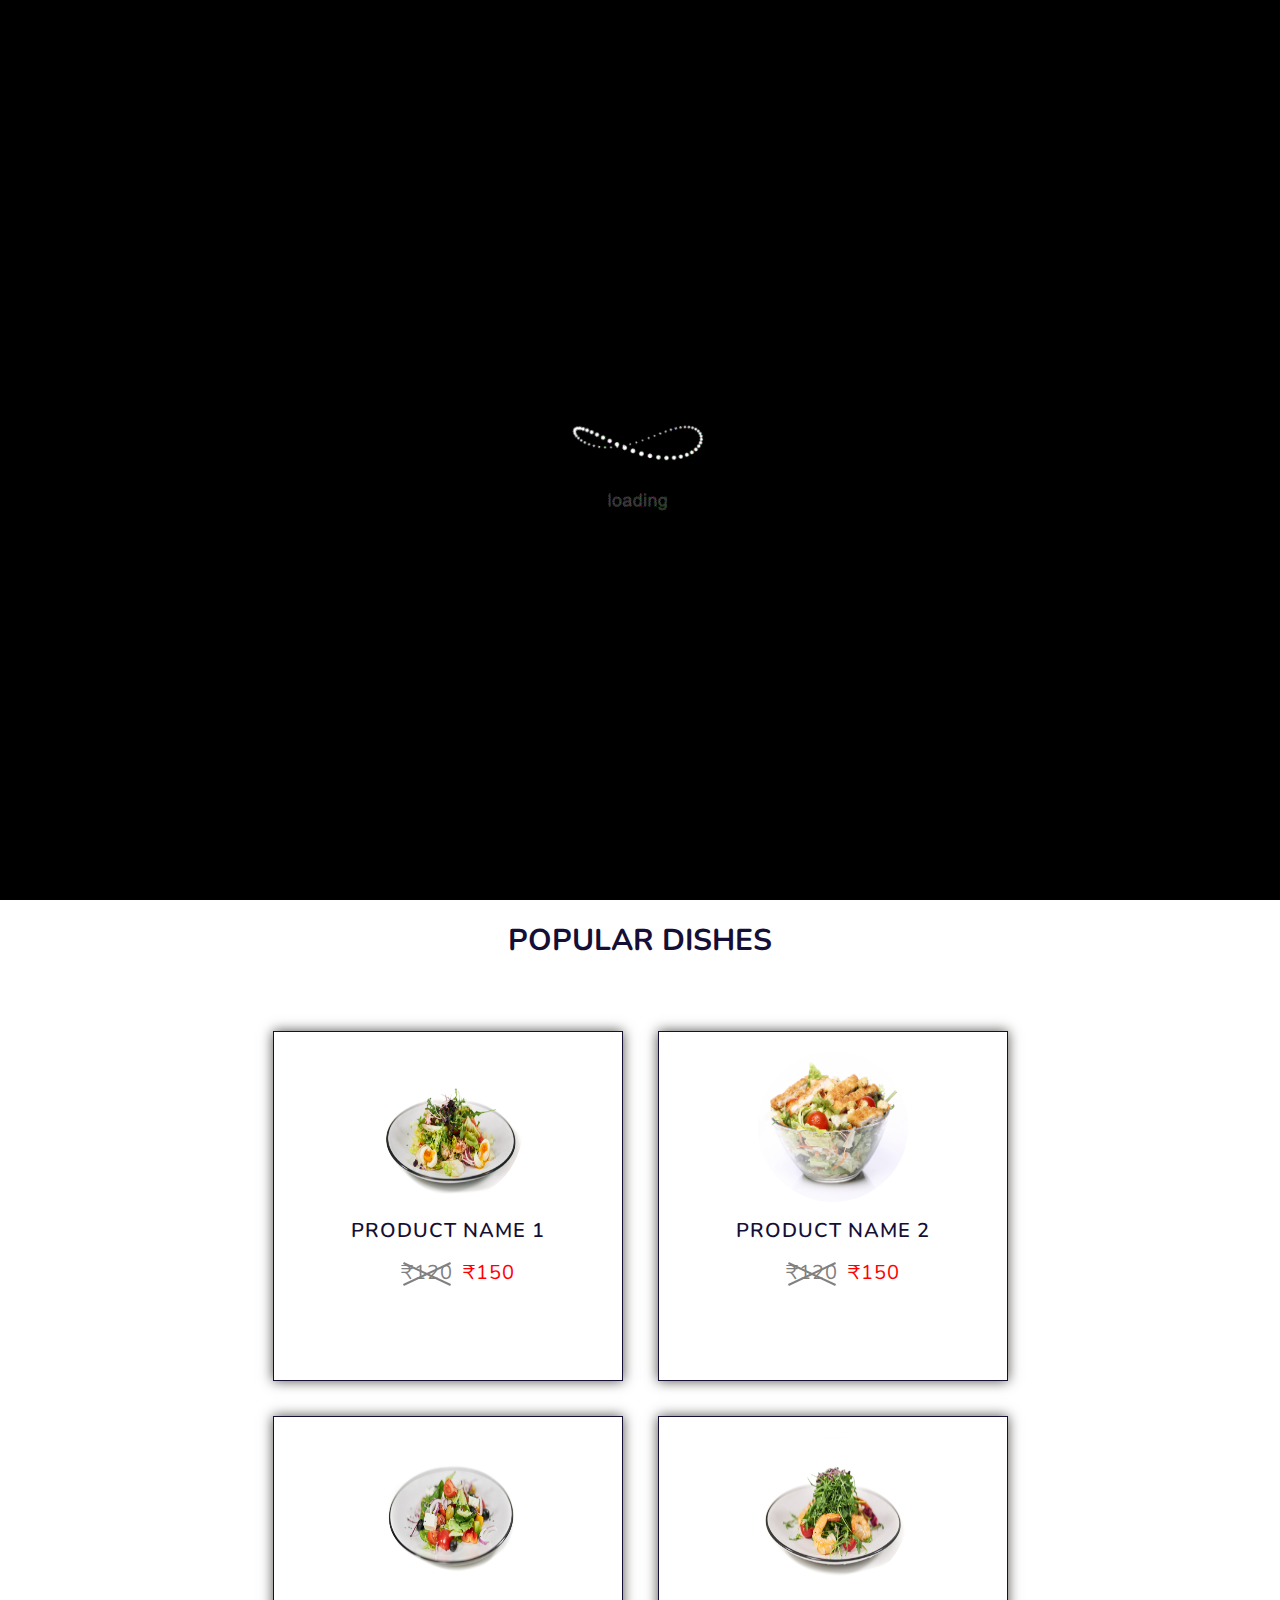
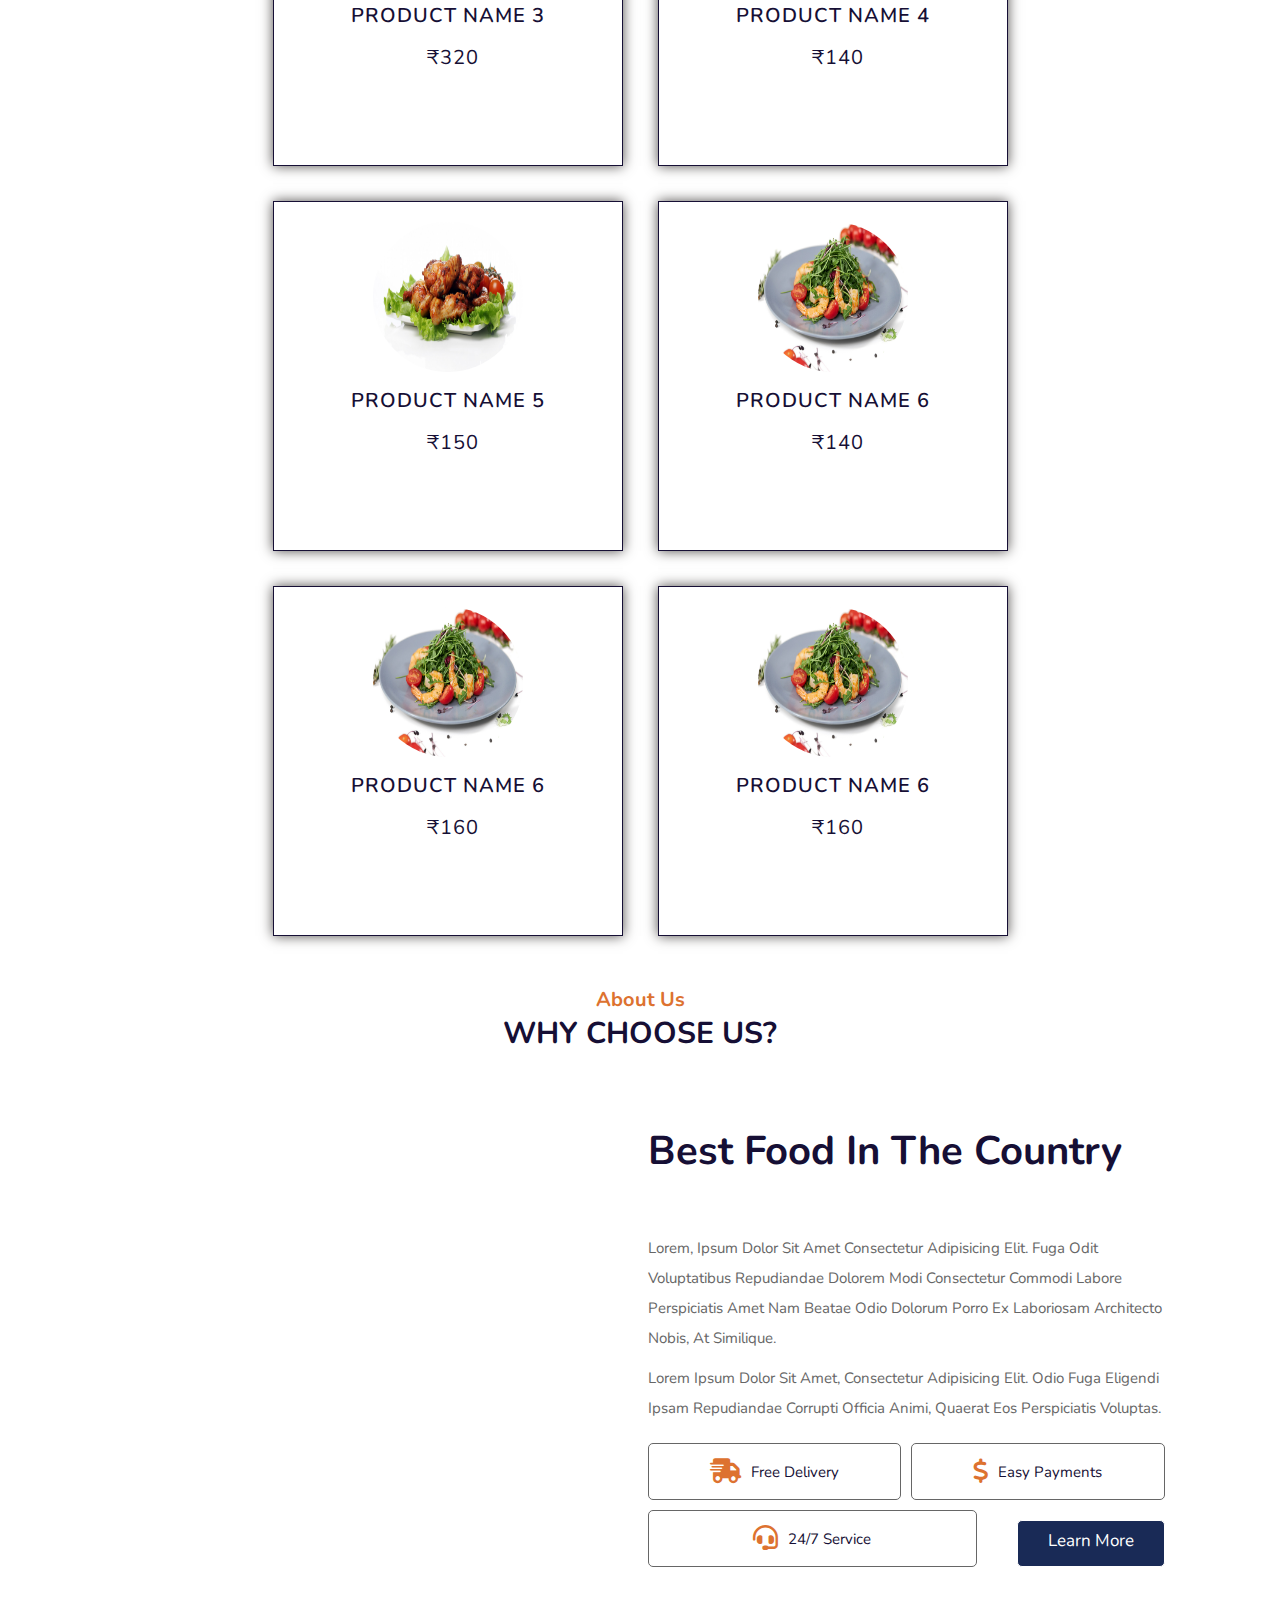
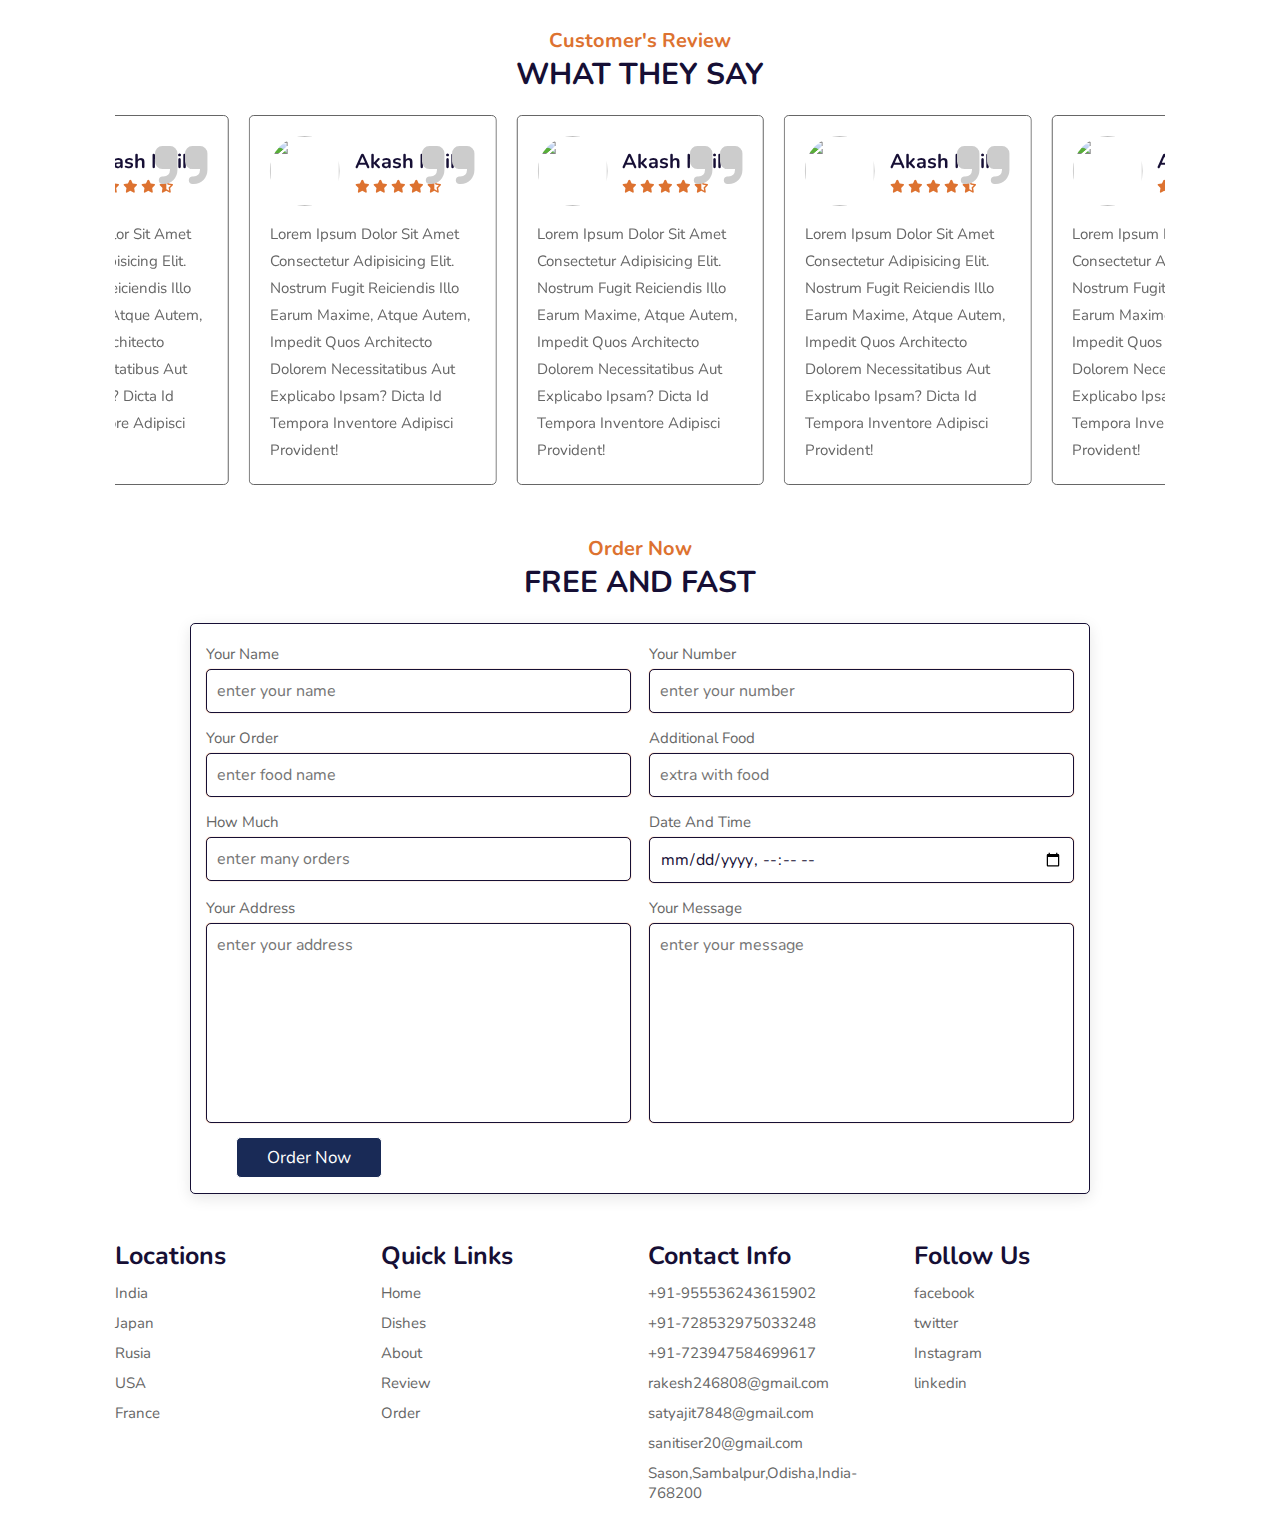
==== index.html @ cde43d12 "Update index.html" ====
<!DOCTYPE html>
<html lang="en">
<head>
    <meta charset="UTF-8">
    <meta http-equiv="X-UA-Compatible" content="IE=edge">
    <meta name="viewport" content="width=device-width, initial-scale=1.0">
    <title>Our Restaurant</title>

    <link rel="apple-touch-icon" sizes="180x180" href="./icons/apple-touch-icon.png">
    <link rel="icon" type="image/png" sizes="32x32" href="./icons/favicon-32x32.png">
    <link rel="icon" type="image/png" sizes="16x16" href="./icons/favicon-16x16.png">
    <link rel="manifest" href="./icons/site.webmanifest">
    <link rel="mask-icon" href="./icons/safari-pinned-tab.svg" color="#5bbad5">
    <meta name="msapplication-TileColor" content="#da532c">
    <meta name="theme-color" content="#ffffff">

    <!-- For image animation  -->
   <link
 rel="stylesheet"
 href="https://cdn.jsdelivr.net/npm/swiper@9/swiper-bundle.min.css"
/>
    <!--  For icons  -->
    <link href='https://unpkg.com/boxicons@2.1.4/css/boxicons.min.css' rel='stylesheet'>
    <link href="https://cdnjs.cloudflare.com/ajax/libs/font-awesome/6.4.0/css/all.min.css" rel='stylesheet'>

    <link rel="stylesheet" href="style.css">
   

</head>
<body>

    <header>
       
        <a href="#" class="logo">OurRestaurant</a>
   

            <nav class="navbar">
                <a class="active" href="#home">Home</a>
                <a href="#dishes">Dishes</a>
                <a href="#about">About</a> 
                <a href="#review">Review</a>
                <a href="#order">Order</a>
                <!-- <a href="./login.html">LogIn</a> -->
            </nav>
            
            <div class="dot-open">
                <i class='bx bx-dots-horizontal-rounded' id="dot"></i>  
            </div>

            <div class="icons">
                <button class="login-btn" id="form-Open">LOG IN</button>
                <i class="bx bx-menu" id="menu-bars"></i>
                <!-- <i class='bx bxs-cool' id="neon-icon"></i> -->
                <i class='bx bx-moon' id="darkMode-icon"></i>
                <i class='bx bx-search' id="search-icon"></i>
                <!-- <a href="#" class='bx bx-heart' id="heart"></a> -->
                <a href="#" class='bx bx-cart'><span class="quantity">0</span></a>
            </div>
  </header>

  <!-- login section  -->
  <div class="form-popup">
    <i class='bx bx-x' id="close_Btn"></i>
    <div class="form-content" id="LOG-IN">
        <h2>LOGIN</h2>
        <form class="form-elements" action="#">
            <div class="log-in">
                <div class="input-field">
                    <label>Email</label>
                    <input type="text" placeholder="Enter email id" required>
                </div>
                <div class="input-field">
                    <label>Password</label>
                    <input type="password" placeholder="Enter password" required>
                </div>
                <a href="#" class="forgot-password">Forgot Password?</a>
            </div>
            <button class="log-btn" id="Log-in-Btn" type="submit">Log In</button>
        </form>
        <div class="bottom-link">
            Don't have an account?
            <a class="sign-Up" id="signup"  href="#">Sign Up</a>
        </div>
    </div>
    <div class="form-content" id="SIGN-UP">
        <h2>SIGN UP</h2>
        <form class="form-elements" action="#">
            <div class="sign-in">
                <div class="input-field">
                    <!-- <label>Enter your Name</label> -->
                    <input type="text" placeholder="Enter Your e-mail" required>
                </div>
                <div class="input-field">
                    <!-- <label>Email</label> -->
                    <input type="text" placeholder="Create your password" required>
                </div>
                <div class="input-field">
                    <!-- <label>Password</label> -->
                    <input type="password" placeholder="Confirm Password" required>
                </div>
                <!-- <a href="#" class="forgot-password">Forgot Password?</a> -->
            </div>
            <button class="sign-in-btn" id="Sign-In-Btn" type="submit">Sign In</button>
        </form>
        <div class="bottom-link">
            Already have an account?
            <a class="sign-Up" id="login" href="#">Log-In</a>
        </div>
    </div>
  </div>

  

  <!-- search form  -->

  <form action="" id="search-form">
        <input type="search" placeholder="search what you want" name="" id="search-box">
        <label for="search-box" class="bx bx-search"></label> 
        <i class="bx bx-x" id="close"></i>
  </form>

   <!-- cart section  -->
  <div class="cart">
       <h1>Cart items</h1>
       <ul class="listCard"></ul>
       <div class="checkOut"> 
            <div class="total">0</div>
            <div class="closeShopping">Close</div>
            <button class="buybtn">Buy Now</button>
        </div>
    </div>

   <!-- section design -->
    <section class="home" id="home">

        <div class="swiper mySwiper home-slider">
            <div class="swiper-wrapper wrapper">

                <div class="swiper-slide slide">
                    <div class="content">
                        <span>Our Special Dish</span>
                        <h3>Spicy Noodles</h3>
                        <!-- <p>Lorem ipsum dolor sit amet consectetur adipisicing elit. Reprehenderit iusto saepe aperiam!</p> -->
                        <a href="#" class="btn">Order Now</a>
                    </div>
                    
                    <div class="image">
                        <img src="./images/noodle.png" alt="">
                    </div>
                
                </div>

                <div class="swiper-slide slide">
                    <div class="content" id="chicken">
                        <span>Our Special Dish</span>
                        <h3>fried chicken</h3>
                        <!-- <p>Lorem ipsum dolor sit amet consectetur adipisicing elit. Reprehenderit iusto saepe aperiam!</p> -->
                        <a href="#" class="btn">Order Now</a>
                    </div>
                    
                    <div class="image">
                        <img src="./images/chicken.png" alt="">
                    </div>
                
                </div>

                <div class="swiper-slide slide" id="hot_pizaa">
                    <div class="content">
                        <span>Our Special Dish</span>
                        <h3>hot pizza</h3>
                        <!-- <p>Lorem ipsum dolor sit amet consectetur adipisicing elit. Reprehenderit iusto saepe aperiam!</p> -->
                        <a href="#" class="btn">Order Now</a>
                    </div>
                    
                    <div class="image">
                        <img src="./images/pizaa.png" alt="">
                    </div>                
                </div>

            </div>

            <div class="swiper-pagination"></div>

        </div>

    </section>


    <!--  Dishes Section    -->
    <section>   

        <div class="dishes" id="dishes">
    
            <!-- <h3 class="sub-heading"> our dishes </h3> -->
            <h1 class="heading"> popular dishes </h1>
            
            <!-- heart of food -->
            <div class="container">
                <div class="list"></div>
            </div>

        </div>

    </section>


    <!--   About section designing    -->

    <section class="about" id="about">
        <h3 class="sub-heading"> about us </h3>
        <h1 class="heading">why choose us? </h1>

        <div class="row">
                <div class="image">
                    <img src="images/about.jpg" alt="">
                </div>
                
                <div class="content">
                <h3>best food in the country</h3>
                <p>Lorem, ipsum dolor sit amet consectetur adipisicing elit. Fuga odit voluptatibus repudiandae dolorem modi consectetur commodi labore perspiciatis amet nam beatae odio dolorum porro ex laboriosam architecto nobis, at similique.</p>
                <p>Lorem ipsum dolor sit amet, consectetur adipisicing elit. Odio fuga eligendi ipsam repudiandae corrupti officia animi, quaerat eos perspiciatis voluptas.</p>
                <div class="icons-container">

                    <div class="icons">
                        <i class="fas fa-shipping-fast"></i>
                        <span>free delivery</span>
                    </div>
                    <div class="icons">
                        <i class="fas fa-dollar-sign"></i>
                        <span>easy payments</span>
                    </div>
                    <div class="icons">
                        <i class="fas fa-headset"></i>
                        <span>24/7 service</span>
                    </div>
                    <a href="#" class="btn">learn more</a>
                    
                </div>
            </div>
        
        </div>
        
    </section>
    

    <!-- Review section -->

    <section class="review" id="review">

        <h3 class="sub-heading"> customer's review </h3>
        <h1 class="heading"> what they say </h1>

        <div class="swiper mySwiper review-slider">

            <div class="swiper-wrapper">

                <div class="swiper-slide slide">
                    <i class="fas fa-quote-right"></i>
                    <div class="user">
                        <img src="images/review1.jpg" alt="">
                        <div class="user-info">
                            <h3>Akash Naik</h3>
                            <div class="stars">
                                <i class="fas fa-star"></i>
                                <i class="fas fa-star"></i>
                                <i class="fas fa-star"></i>
                                <i class="fas fa-star"></i>
                                <i class="fas fa-star-half-alt"></i>
                            </div>
                        </div>
                    </div>
                    <p>Lorem ipsum dolor sit amet consectetur adipisicing elit. Nostrum fugit reiciendis illo earum maxime, atque autem, impedit quos architecto dolorem necessitatibus aut explicabo ipsam? Dicta id tempora inventore adipisci provident!</p>
                </div>

                <div class="swiper-slide slide">
                    <i class="fas fa-quote-right"></i>
                    <div class="user">
                        <img src="images/review2.jpg" alt="">
                        <div class="user-info">
                            <h3>Akash Naik</h3>
                            <div class="stars">
                                <i class="fas fa-star"></i>
                                <i class="fas fa-star"></i>
                                <i class="fas fa-star"></i>
                                <i class="fas fa-star"></i>
                                <i class="fas fa-star-half-alt"></i>
                            </div>
                        </div>
                    </div>
                    <p>Lorem ipsum dolor sit amet consectetur adipisicing elit. Nostrum fugit reiciendis illo earum maxime, atque autem, impedit quos architecto dolorem necessitatibus aut explicabo ipsam? Dicta id tempora inventore adipisci provident!</p>
                </div>

                <div class="swiper-slide slide">
                    <i class="fas fa-quote-right"></i>
                    <div class="user">
                        <img src="images/review3.jpg" alt="">
                        <div class="user-info">
                            <h3>Akash Naik</h3>
                            <div class="stars">
                                <i class="fas fa-star"></i>
                                <i class="fas fa-star"></i>
                                <i class="fas fa-star"></i>
                                <i class="fas fa-star"></i>
                                <i class="fas fa-star-half-alt"></i>
                            </div>
                        </div>
                    </div>
                    <p>Lorem ipsum dolor sit amet consectetur adipisicing elit. Nostrum fugit reiciendis illo earum maxime, atque autem, impedit quos architecto dolorem necessitatibus aut explicabo ipsam? Dicta id tempora inventore adipisci provident!</p>
                </div>

                <div class="swiper-slide slide">
                    <i class="fas fa-quote-right"></i>
                    <div class="user">
                        <img src="images/review4.jpg" alt="">
                        <div class="user-info">
                            <h3>Akash Naik</h3>
                            <div class="stars">
                                <i class="fas fa-star"></i>
                                <i class="fas fa-star"></i>
                                <i class="fas fa-star"></i>
                                <i class="fas fa-star"></i>
                                <i class="fas fa-star-half-alt"></i>
                            </div>
                        </div>
                    </div>
                    <p>Lorem ipsum dolor sit amet consectetur adipisicing elit. Nostrum fugit reiciendis illo earum maxime, atque autem, impedit quos architecto dolorem necessitatibus aut explicabo ipsam? Dicta id tempora inventore adipisci provident!</p>
                </div>

                
                <div class="swiper-slide slide">
                    <i class="fas fa-quote-right"></i>
                    <div class="user">
                        <img src="images/review5.jpg" alt="">
                        <div class="user-info">
                            <h3>Akash Naik</h3>
                            <div class="stars">
                                <i class="fas fa-star"></i>
                                <i class="fas fa-star"></i>
                                <i class="fas fa-star"></i>
                                <i class="fas fa-star"></i>
                                <i class="fas fa-star-half-alt"></i>
                            </div>
                        </div>
                    </div>
                    <p>Lorem ipsum dolor sit amet consectetur adipisicing elit. Nostrum fugit reiciendis illo earum maxime, atque autem, impedit quos architecto dolorem necessitatibus aut explicabo ipsam? Dicta id tempora inventore adipisci provident!</p>
                </div>

                
                <div class="swiper-slide slide">
                    <i class="fas fa-quote-right"></i>
                    <div class="user">
                        <img src="images/review6.jpg" alt="">
                        <div class="user-info">
                            <h3>Akash Naik</h3>
                            <div class="stars">
                                <i class="fas fa-star"></i>
                                <i class="fas fa-star"></i>
                                <i class="fas fa-star"></i>
                                <i class="fas fa-star"></i>
                                <i class="fas fa-star-half-alt"></i>
                            </div>
                        </div>
                    </div>
                    <p>Lorem ipsum dolor sit amet consectetur adipisicing elit. Nostrum fugit reiciendis illo earum maxime, atque autem, impedit quos architecto dolorem necessitatibus aut explicabo ipsam? Dicta id tempora inventore adipisci provident!</p>
                </div>

                

            </div>
        </div>

    </section>


    <!--     Contact us section   -->

    <section>
        <div class="order" id="order">

            <h3 class="sub-heading"> Order now </h3>
            <h1 class="heading"> free and fast </h1>

            <form action="">

                <div class="inputBox">
                    <div class="input">
                        <span>your name</span>
                        <input type="text" placeholder="enter your name">
                    </div>
                    <div class="input">
                        <span>your number</span>
                        <input type="number" placeholder="enter your number">
                    </div>
                </div>

                <div class="inputBox">
                    <div class="input">
                        <span>your order</span>
                        <input type="text" placeholder="enter food name">
                    </div>
                    <div class="input">
                        <span>additional food</span>
                        <input type="test" placeholder="extra with food">
                    </div>
                </div>

                <div class="inputBox">
                    <div class="input">
                        <span>how much</span>
                        <input type="text" placeholder="enter many orders">
                    </div>
                    <div class="input">
                        <span>date and time</span>
                        <input type="datetime-local">
                    </div>
                </div>

                <div class="inputBox">
                    <div class="input">
                        <span>your address</span>
                       <textarea name="" placeholder="enter your address" id="" cols="30" rows="10"></textarea>
                    </div>
                    <div class="input">
                        <span>your message</span>
                       <textarea name="" placeholder="enter your message" id="" cols="30" rows="10"></textarea>
                    </div>
                </div>

                <input type="submit" value="order now" class="btn">

            </form>

        </div>
    </section>


    <!--  footer (email.number,state etc) section design    -->

    <section class="footer">

        <div class="box-container">
            
            <div class="box">
                <h3>locations</h3>
                <a href="#">India</a>
                <a href="#">Japan</a>
                <a href="#">Rusia</a>
                <a href="#">USA</a>
                <a href="#">France</a>
            </div>

            <div class="box">
                <h3>Quick Links</h3>
                <a href="#home">Home</a>
                <a href="#dishes">Dishes</a>
                <a href="#about">About</a>
                <a href="#review">Review</a>
                <a href="#order">Order</a>
            </div>

            <div class="box">
                <h3>contact info</h3>
                <a href="#">+91-955536243615902</a>
                <a href="#">+91-728532975033248</a>
                <a href="#">+91-723947584699617</a>
                <a href="#">rakesh246808@gmail.com</a>
                <a href="#">satyajit7848@gmail.com</a>
                <a href="#">sanitiser20@gmail.com</a>
                <a href="#">Sason,Sambalpur,Odisha,India-768200</a>
            </div>

            <div class="box">
                <h3>Follow us</h3>
                <a href="#">facebook</a>
                <a href="#">twitter</a>
                <a href="#">Instagram</a>
                <a href="https://www.linkedin.com/in/rakesh-patel-567449242/">linkedin</a>
            </div>

        </div>

    </section>


    <!--  loader part   -->
    <div class="loader-container">
        <img src="images/loader2.gif" alt="">
    </div>



    <script src="https://cdn.jsdelivr.net/npm/swiper@9/swiper-bundle.min.js"></script>
    
    <script src="script.js"></script>
</body>
</html>
---- style.css ----
@import url('https://fonts.googleapis.com/css2?family=Cabin+Sketch&family=Great+Vibes&family=Nunito:wght@300;400;500;700&family=Playfair+Display:wght@600&display=swap');

*{
    font-family: 'Nunito', sans-serif;
    margin: 0;
    padding: 0;
    box-sizing: border-box;
    text-decoration: none;
    outline: none;
    border: none;
    text-transform: capitalize;      /*  It makes first letter capital */
    transition: all .2s linear;
    scroll-behavior: smooth;
}

body
{
    background: var(--bg-color);
}

html
{
    font-size: 62.5%;
    overflow-x: hidden;
    scroll-padding-top: 5.5rem;
}

:root
{
    --alpha-color: #dd7230;
    --font-color:#160f35;
    --bg-navbar:#ffffff;

    --light-color:#666;
    --navbaar-font-color:#000000;

    --box-shadow:0 .4rem 1.5rem rgba(0,0,0,.1);
    --underBoxtext-color:#fff;
    --bg-color:#fff;
    --logo-color:black;
    --icon-color:black;
    --btn-color:#fff;
    --dots-color:var(--light-color);

    --btnhover-color:var(--alpha-color);
    --borderbtn-color:#fff;
    --bgbtn-color:#192a56;
    --btnboxhover-color:white;

    --dishesborder-color:rgba(0,0,0,.2);
    --dishes-color:#eee;

    /****  login and sign-up section colors  *****/
    --login-main-color: #000000;
    --login-bg-color:#ffffff;
    --login-font-color:#000000;
    --close-btn-login-signin:#00aaff;
    --login-btn-hover-Color:#fff;
    --login-sign_up:#000000;
    --login-hover-color:#ff00dd;
    --forget-password-color:#ff0000;
    --alphaneon-color: #504d4b;
}

.dark-mode
{
    --bg-color:black;
    --logo-color:rgb(255, 255, 255);
    --font-color:#fff;

    
    --bg-navbar:#1b1e22;
    --navbaar-font-color:#ffffff;
    
    --light-color:#e4e1e1;
    --dots-color:#ffffff;
    --evenPages-color:black;
    --btnboxhover-color:var(--alpha-color);
    --btn-color:#000000;

    --underBoxtext-color:#000000;
    --dishesborder-color:#fff;

      /****  login and sign-up section colors  *****/
    --login-bg-color:#000000;
    --login_signin-shadow-color:var(--alpha-color);
    --login-font-color:#ffffff;
    --login-sign_up:#ff0000;
    --login-hover-color:#ff00dd;
    --forget-password-color:#ff0000;
}

.neon-mode
{
    --alphaneon-color: #dd7230;
    --navbaar-font-color:#fff;
    --bg-color:black;
    --font-color:#fff;

    --bg-navbar:#1b1e22;
    --navbaar-font-color:#ffffff;

    --btnboxhover-color:var(--alpha-color);
    --box-shadow:0rem .5rem 2rem var(--alpha-color);
    --logo-color:rgb(255, 255, 255);
    --evenPages-color:black;
    --light-color:#e4e1e1;
    --borderbtn-color:#fff;
    --bgbtn-color:#000000;
    
    --btn-color:black;
    --btnhover-color:black;
    
    --underBoxtext-color:#000000;
    --dishesborder-color:#fff;

     /****  login and sign-up section colors  *****/
     --login-main-color: #000000;
     --login-bg-color:black;
     --login_signin-shadow-color:var(--alpha-color);
     --login-font-color:#fff;
     --login-sign_up:#00ffee;
     --login-hover-color:#ff00dd;
     --forget-password-color:#ff0000;

}

@keyframes animateBg
{
    100%
    {
        filter: hue-rotate(360deg);
    }
}


section
{
    padding: 2rem 9%;
}

section:nth-child(even)
{
    background:var(--evenPages-color);
}

.sub-heading                       /*  for dishes section   */
{
    text-align: center;
    color: var(--alpha-color);
    font-size: 2rem;
    padding-top: 1rem;
}

.heading
{
    text-align: center;
    color: var(--font-color);
    font-size: 3rem;
    padding-bottom: 2rem;
    text-transform: uppercase;
}

.btn
{
    margin-top: 1rem;
    margin-left: 3rem;
    display: inline-block;
    font-size: 1.7rem;
    color: var(--borderbtn-color);
    background: var(--bgbtn-color);
    border-radius: .5rem;
    cursor: pointer;
    padding: .8rem 3rem;
    border: .1rem solid var(--borderbtn-color);
}

.btn:hover
{
    box-shadow: 0rem 0rem 5rem var(--btnboxhover-color);
}

header
{
    position: fixed;
    display: flex;
    align-items:center;
    justify-content:space-between;
    top: 0;
    left: 0;
    right: 0;
    background:var(--underBoxtext-color);
    padding: 1rem 3%;
    z-index: 1000;
    box-shadow: var(--box-shadow);
}

header .logo
{
    color: var(--logo-color);
    font-size: 2.5rem;
    font-weight: bolder;
}

header .navbar a
{
    font-size: 1.7rem;
    border-radius: .5rem;
    padding: .5rem 1.5rem;
    color: var(--navbaar-font-color);
}

header .navbar a:hover, header .navbar a.active
{
    color: #fff;
    background: var(--alpha-color);
}

header .icons i, header .icons a
{
    cursor: pointer;
    margin-left:.5rem;
    height: 4.5rem;
    line-height: 4.5rem;
    width: 4.5rem;
    text-align: center;
    font-size: 1.8rem;
    color: var(--icon-color);
    border-radius: 50%;
    background: #eee;
}

/* .icons                             /* managing the icons 
{
    position: absolute;
    margin-left: 108rem;
} */

header .icons i:hover, header .icons a:hover
{
    color:var(--underBoxtext-color);
    background: var(--alpha-color);
    box-shadow:0px 0px 20px var(--alpha-color),
               0px 0px 30px var(--alpha-color);
    transform: rotate(360deg);
}

header .dot-open i
{
    cursor: pointer;
    height: 4.5rem;
    line-height: 4.5rem;
    width: 4.5rem;
    text-align: center;
    font-size: 1.7rem;
    color: var(--font-color);
    border-radius: 50%;
    color:var(--underBoxtext-color);
    background: var(--alpha-color);
    box-shadow:0px 0px 20px var(--alpha-color);
}

header .dot-open i:hover
{
    transform: rotate(360deg);
}

header .icons #menu-bars
{
    display:none;
}


/**************   Log In and Sign in section  Start   ****************/
.login-btn
{   
    width: 9rem;
    border-radius: 1rem;
    cursor: pointer;
    padding: .6rem;
    font-size: 1.7rem;
    background: var(--login-bg-color);
    border: 2px solid var(--alpha-color);
    color: var(--login-font-color);
}

.form-popup
{
    position: fixed;
    top: 50%;
    left: 50%;
    max-width: 400px;
    width: 100%;
    border: 2px solid var(--alpha-color);
    transform: translate(-50%, -50%);
    z-index: 2;
    border-radius: 1rem;
    color: var(--login-font-color);
    overflow: hidden;
    display: flex;
    flex-direction: column;
    align-items: center;
    background: var(--login-bg-color);
    padding: 2rem;
    opacity: 0;
    pointer-events: none;
    transform:translate(-50%, -50%) scale(1.2);
}

.form-popup.show
{
    opacity: 1;
    pointer-events:auto;
    transform:translate(-50%,-50%) scale(1);
    z-index: 1000;
}

.form-popup.active #SIGN-UP
{
     display: block;
}
.form-popup.active #LOG-IN
{
     display: none;
}

.form-popup #close_Btn
{
    position: fixed;
    top: 0;
    right: 0;
    font-size: 3rem;
    cursor: pointer;
}

.form-popup #close_Btn:hover
{
    color: var(--close-btn-login-signin);
    font-size: 4rem;
}


/* .form-popup img
{
    position: absolute;
    z-index: -2;
    height: 30rem;
    filter: blur(2px);
} */

.form-popup h2
{
    color: var(--login-font-color);
    -webkit-text-stroke: rgb(0, 0, 0) .1px;
    text-shadow: 0px 0px .5rem var(--login_signin-shadow-color),
                 0px 0px .8rem var(--login_signin-shadow-color),
                 0px 0px 1rem var(--login_signin-shadow-color),
                 0px 0px 1.5rem var(--login_signin-shadow-color);
    font-size: 2rem;
    width: 100%;
    padding: .5rem;
    border-bottom: .3rem solid var(--alpha-color);
    display: flex;
    justify-content: center;
    align-items: center;


}

.form-popup .form-content
{
    display: flex;
    flex-direction: column;
    justify-content: center;
    align-items: center;
    min-height: 10rem;
}

.form-popup .form-content .form-elements
{
    display: flex;
    flex-direction: column;
    justify-content: center;
    align-items: center;
}

/* log-in section start */
.log-in
{
    display: flex;
    flex-direction: column;
    padding: 1rem;
}


.log-in label
{
    font-size: 1.8rem;
    color: var(--login-font-color);
}


.log-in .input-field
{
    margin-bottom: 2rem;
    width: 100%;
    display: flex;
    align-items: center;
    justify-content: space-between;
}

.input-field input
{
    border:2px solid black;
    margin-left: 4.5rem;
    width: 25rem;
    font-size: 1.5rem;
    background: var(--login-bg-color);
    border-radius: 1rem;
    padding: .8rem;
    color: var(--alpha-color);
    border: 1px solid var(--alpha-color);
}

.input-field input:hover
{
    box-shadow: 0px 0px 10px var(--alpha-color);
}

.input-field input::placeholder
{
    color: var(--login-font-color);
}

.log-in .forgot-password
{
    color: var(--forget-password-color);
    font-size: 1.4rem;
    font-weight: 700;
    width: fit-content;
}

.forgot-password:hover
{
    color: var(--login-hover-color);
}

.log-btn
{
    width: 9rem;
    border-radius: 1rem;
    cursor: pointer;
    padding: .6rem;
    font-size: 1.7rem;
    background: var(--login-bg-color);
    border: 2px solid var(--alpha-color);
    color: var(--login-font-color);
}

.log-btn:hover
{
    color: var(--login-font-color);
    box-shadow: 0px 0px 10px var(--alpha-color);
}

.bottom-link
{
    font-size: 1.4rem;
    margin-top: .5rem;
}

/* log-in section end */

/* sign-in section start */

#SIGN-UP
{
    display: none;
    /* border: 2px solid red; */
    width: 100%;
}

.bottom-link
{
    display: flex;
    justify-content: center;
    align-items: center;
}

.bottom-link .sign-Up
{
    color: var(--login-sign_up);
    font-weight: 700;
}

.sign-Up:hover
{
    color: var(--login-hover-color);
}

.sign-in
{
    display: flex;
    flex-direction: column;
    padding: 1rem;
}
/* .sign-in label
{
    font-size: 1.8rem;
    color: var(--login-font-color);
    
     border: 2px solid red;
} */
.sign-in .input-field
{
    margin-bottom: 2rem;
    
    display: flex;
    align-items: center;
    justify-content: space-between;
}

.sign-in .forgot-password
{
    color: var(--forget-password-color);
    font-size: 1.4rem;
    font-weight: 700;
    width: fit-content;
}

.forgot-password:hover
{
    color: var(--login-hover-color);
}

.sign-in-btn
{
    width: 9rem;
    border-radius: 1rem;
    cursor: pointer;
    padding: .6rem;
    font-size: 1.7rem;
    background: var(--login-bg-color);
    border: 2px solid var(--alpha-color);
    color: var(--login-font-color);
}

.sign-in-btn:hover
{
    color: var(--login-font-color);
    box-shadow: 0px 0px 10px var(--alpha-color);
}



/* sign-in section end */


/**************   Log-In and Sign-In section  End   ****************/

#dot
{
    display: none;
}

#search-form
{
   position:fixed;
   top: -110%;
   left: 0;
   height: 100%;
   width: 100%;
   z-index: 1004;
   background:rgba(0,0,0, .8);
   display: flex;
   justify-content: center;
   align-items: center;
   padding: 0 1rem;
}


#search-form.active
{
    top: 0;
}

#search-form #search-box
{
    width: 50rem;
    border-bottom: .1rem solid #fff;
    padding: 1rem 0;
    color: #fff;
    font-size: 3rem;
    text-transform: none;
    background: none;
}

#search-form #search-box::placeholder
{
    color: #eee;
    /* text-transform: capitalize;    */
}

#search-form #search-box::-webkit-search-cancel-button
{
    -webkit-appearance: none;
}

#search-form label
{
    color: #fff;
    cursor: pointer;
    font-size: 3rem;
}

#search-form label:hover
{
    color: var(--alpha-color);
}

#search-form #close
{
    position: absolute;
    color: #fff;
    cursor: pointer;
    top: 2rem;
    right: 3rem;
    font-size: 5rem;
}

.home
{
    height: 100vh;
}

.home .home-slider .slide
{
    display: flex;
    align-items: center;
    flex-wrap: wrap;
    justify-content: center;
    gap: 2rem;
    padding-top: 9rem;
    height: 98vh;
}

.home .home-slider .slide .content
{
    flex:1 1 45rem;
}

.home .home-slider .slide .image
{
    flex: .6 1 45rem;
}

.home .home-slider .slide .image img
{
    width: 100%;
}

.home .home-slider .slide .content span
{
    color: var(--alpha-color);
    font-size: 2.5rem;
}

.home .home-slider .slide .content h3
{
    color: var(--font-color);
    font-size: 7rem;
}

.home .home-slider .slide .content p
{
    color: var(--light-color);
    font-size: 2.2rem;
    padding: .5rem 0;
    line-height: 1.5;
}

.swiper-pagination-bullet
{
    background: var(--dots-color); 
}

.swiper-pagination-bullet-active
{
    background: var(--alpha-color);
}

/**********************  cart section   ****************************/
.cart
{
   position: fixed;
   /* left: 1; */
   right: 2%;
   top: 8%;
   margin-top: 2rem;
   height: 85vh;
   width: 50rem;
   z-index: 100; 
   left:100%;
   background-color:var(--bg-color);
   box-shadow: inset 0px 0px 10px var(--alphaneon-color);
   transition: .5s; 
}

.cart h1
{
    color:var(--font-color);
    margin: 0;
    padding: 0 20px;
    height: 80px;
    display: flex;
    justify-content: center;
    align-items: center;
    font-size: 2.5rem;
}

.cart .checkOut
{
    position: absolute;
    bottom: 0;
    width: 100%;
    display: grid;
    /* border: 2px solid red; */
    grid-template-columns: repeat(2, 1fr);
}

.cart .checkOut div
{
    background-color: #e8bc0e;
    width: 100%;
    height: 70px;
    display: flex;
    justify-content: center;
    align-items: center;
    font-weight: bold;
    cursor: pointer;
}

.cart .checkOut .buybtn
{
    display: block;
    /* border: 2px solid rgb(0, 238, 255); */
    height: 70px ;
}

.closeShopping
{
    border: 2px solid red;
}

.cart .checkOut div:nth-child(2)
{
    background-color: #1c1f25;
    color: #fff;
}

.cartOpen .cart 
{
    /* border: 2px solid red;   */
    left:calc(100% - 500px);
}

.container
{
    margin: auto;
}

.list
{
    display: flex;
    flex-wrap: wrap;
    justify-content: center;
    align-items: center;
    height: 100%;
    gap: 3.5rem;
    margin-top: 50px;
}

.list .item
{
    border:1px solid var(--font-color);
    display: flex;
    /* justify-content: center; */
    align-items: center;
    flex-direction: column;
    text-align: center;
    background-color: var(--bg-color);
    padding: 20px;
    box-shadow: 0 0 1.2rem var(--alphaneon-color);
    letter-spacing: 1px;
    position: relative;
    transition: .5s;
    height: 35rem;
    width: 35rem;
    gap: 1.5rem;
    overflow: hidden;
}


.list .item img
{
    /* border: 2px solid red; */
    border-radius: 50%;
    height: 15rem;
    width: 15rem;
}

.list .item .title
{
    font-weight: 600;
    font-size: 2rem;
    color: var(--font-color);
}

.list .item .prices
{
    font-size: 2rem;
    color: var(--font-color);
    position: relative;
    display: inline-block; 
    margin-left: 1rem;
    display: inline;   

}
.list .item .price
{
    font-size: 2rem;
    color: grey;
    position: relative;
    display: inline-block; 
    margin-left: 1rem;

}

.list .item .newprice
{
    font-size: 2rem;
    color: rgb(255, 0, 0);

   position: relative;
   display: inline-block; 
   margin-left: 1rem;
}

.list .item .price::before
{
    position: absolute;
    content: "";
    left: 0;
    top: 50%;
    right: 0;
    border-top: 2px solid;
    border-color: inherit;
    
    -moz-transform:rotate(25deg);
    -ms-transform:rotate(25deg);
    -o-transform:rotate(25deg);
    transform:rotate(25deg);
}
.list .item .price::after
{
    position: absolute;
    content: "";
    left: 0;
    top: 50%;
    right: 0;
    border-top: 2px solid;
    border-color: inherit;
    
    -webkit-transform:rotate(-25deg) rotate(25deg);
    -moz-transform:rotate(-25deg);
    -ms-transform:rotate(-25deg);
    -o-transform:rotate(-25deg);
    transform:rotate(-25deg);
}


.list .item button
{
    background-color:var(--alpha-color);
    color: var(--borderbtn-color);
    padding: 10px;
    width: 80%;
    position: absolute;
    
    font-size: 1.5rem;
    border-radius: .5rem;
    cursor: pointer;
    border: .1rem solid var(--borderbtn-color);
    bottom: -25rem;
    transition: .5s;
}

.list .item:hover button
{
    bottom: 1rem;
}

.listCard
{
    height: 50vh;
    display: flex;
    /* flex-direction: column; */
    flex-wrap: wrap;
    overflow: scroll;
}

.listCard li
{
    display: grid;
    grid-template-columns:  100px repeat(3, 1fr);
    color: var(--font-color);
    row-gap: 10px;
    margin-bottom: 20px;
    font-size: 1.4rem;
    /* border: 2px solid aqua; */
}

.listCard li div
{
    display: flex;
    /* border: 2px solid aqua; */
    justify-content: center;
    align-items: center;
}

.listCard li img
{
    height:7rem;
    width: 90%;
    border-radius: 50%;
}

.listCard button
{
    width: 2rem;
    background: var(--alpha-color);
    border: none;
    font-size: 2.4rem;
}

.listCard .count
{
    margin: 0 10px;
}


/********** Dishes Section **********/

.dishes .box-container
{
    display: grid;
    grid-template-columns: repeat(auto-fit, minmax(27rem, 1fr));
    gap: 1.5rem;
}

.dishes .box-container .box                    
{
    padding: 2.5rem;
    background:var(--underBoxtext-color);                               /*****    Neon    ******/
    border-radius: .5rem;
    border: .1rem solid var(--dishesborder-color);
    position: relative;
    overflow: hidden;
    text-align: center;
    box-shadow: 0 0 1.2rem var(--alphaneon-color);
}

.dishes .box-container .box img
{
    height:17rem;
    margin: 1rem 0;
    border-radius: 50%;
}

.dishes .box-container .box h3
{
    color: var(--font-color);
    font-size: 2.5rem;
}

.dishes .box-container .box .stars
{
    padding: 1rem 0;
}

.dishes .box-container .box .stars i
{
    font-size: 1.7rem;
    color: var(--alpha-color);
}

.dishes .box-container .box span
{
    color: var(--alpha-color);
    font-weight: bolder;
    margin-right: 1rem;
    font-size: 2.5rem;
}

.dishes .box-container .box .btn
{
    opacity: 0;
    transition: .5s;
}

.dishes .box-container .box:hover .btn
{
    opacity: 1;
}

/*********** About section designing  ************/

.about .row
{
    display: flex;
    flex-wrap: wrap;
    gap: 1.5rem;
    align-items: center;
}

.about .row .image
{
    flex: 1 1 45rem;
}

.about .row .image img
{
    width: 100%;
}

.about .row .content
{
    flex: 1 1 45rem;
}

.about .row .content h3
{
    color: var(--font-color);
    font-size: 4rem;
    padding: 5rem 0;
}

.about .row .content p
{
    color: var(--light-color);
    font-size: 1.5rem;
    padding: .5rem 0;
    line-height: 2;
}

.about .row .content .icons-container
{
    display: flex;
    gap: 1rem;
    flex-wrap: wrap;
    padding: 1rem 0;
    margin-top: .5rem;
}

.about .row .content .icons-container .icons
{
    background:var(--bg-color);
    border-radius: .5rem;
    border: .1rem solid var(--light-color);
    display: flex;
    align-items: center;
    justify-content: center;
    gap: 1rem;
    flex: 1 1 17rem;
    padding: 1.5rem 1rem;
}

.about .row .content .icons-container .icons i
{
    font-size: 2.5rem;
    color: var(--alpha-color);
}

.about .row .content .icons-container .icons span
{
    font-size: 1.5rem;
    color: var(--font-color);
}


/************     review section designing   **************/

.review .slide
{
    padding: 2rem;
    box-shadow:0rem 0rem 2rem var(--box-shadow);
    border: .1rem solid var(--light-color);
    border-radius: .5rem;
    position: relative;
}

.review .slide .fa-quote-right
{
    position: absolute;
    top: 2rem;
    right: 2rem;
    font-size: 6rem;
    color: #ccc;
}

.review .slide .user
{
    display: flex;
    gap: 1.5rem;
    align-items: center;
    padding-bottom: 1.5rem;
}

.review .slide .user img
{
    height: 7rem;
    width: 7rem;
    border-radius: 50%;
    object-fit: cover;
}

.review .slide .user h3
{
    color: var(--font-color);
    font-size: 2rem;
    padding-bottom: .5rem;
}

.review .slide .user i
{
    font-size: 1.3rem;
    color: var(--alpha-color);
}

.review .slide p
{
    font-size: 1.5rem;
    line-height: 1.8;
    color: var(--light-color);
}



/************   order section designing    **************/

.order form
{
    max-width: 90rem;
    border-radius: .5rem;
    box-shadow: var(--box-shadow);
    border: .05rem solid var(--font-color);
    background: var(--btn-color);
    padding: 1.5rem;
    margin: 0 auto;
    display: flex;
    justify-content: center;
    flex-direction: column;
}

.order form .inputBox
{
    display: flex;
    flex-wrap: wrap;
    justify-content: space-between;
}

.order form .inputBox .input
{
    width: 49%;
}

.order form .inputBox .input span
{
    display: block;
    padding: .5rem 0;
    font-size: 1.5rem;
    color: var(--light-color);
}

.order form .inputBox .input input,
.order form .inputBox .input textarea
{
    background: var(--btn-color);
    border-radius: .5rem;
    padding: 1rem;
    font-size: 1.6rem;
    color: var(--font-color);
    text-transform: none;
    margin-bottom: 1rem;
    width: 100%;
    border: .1rem solid var(--font-color);
    box-shadow: 0rem 0rem .1rem var(--alpha-color);
}

.order form .inputBox .input input:focus,               /* for changing the color when click  */
.order form .inputBox .input textarea:focus
{
    border: .1rem solid var(--alpha-color);
}

.order form .inputBox .input textarea
{
    height: 20rem;
    resize: none;
}

.order form  .btn
{
    margin-top: 0;
    justify-content: center;
    display: flex;
    width: max-content;
    align-items: center;
    
}

/***********  delivery gif designing  ************/






/***********  footer (email.number,state etc) section design    ************/

.footer .box-container
{
    display: grid;
    grid-template-columns: repeat(auto-fit,minmax(25rem, 1fr));
    gap: 1.5rem;
}

.footer .box-container .box h3
{
    padding: .5rem 0;
    font-size: 2.5rem;
    color: var(--font-color);
}

.footer .box-container .box a
{
    text-transform: none;
    display: block;
    padding: .5rem 0;
    font-size: 1.5rem;
    color: var(--light-color);
}

.footer .box-container .box a:hover
{
    color: var(--alpha-color);
    text-decoration: underline;
}


/************   loader section    ************/

.loader-container
{
    position: fixed;
    top: 0;
    left: 0;
    height: 100%;
    width: 100%;
    z-index: 10000;
    background: #000000;
    display: flex;
    align-items: center;
    justify-content: center;
    overflow: hidden;
}

.loader-container img
{
    width: 60rem;
}

.loader-container.fade-out
{
    top: 110%;
    opacity: 0;
}



/************    Making website Responsive  *********** */

@media (max-width:1132px)
{
    html
    {
        font-size: 55%;
    }

    header
    {
        padding: 1rem 2rem;
    }

}

@media (max-width:1115px)
{
    .home .content
    {
        display: flex;
        justify-content: center;
        align-items: center;
        flex-direction: column;
    }
}


@media (max-width:860px)
{
    header .icons #menu-bars
    {

        display: inline-block;
    }

    header .navbar
    {
        position: absolute;
        top: 100%;
        left: 0;
        right: 0;
        background: var(--bg-navbar);
        border-top: .1rem solid rgba(0,0,0,.2);
        border-bottom: .1rem solid rgba(0,0,0,.2);
        padding: 1rem;
        clip-path: polygon(0 0, 100% 0, 100% 0, 0 0);
    }

    header .navbar > a
    {
        color: #000;
    }

    header .navbar.active
    {
        clip-path: polygon(0 0, 100% 0, 100% 100%, 0% 100%);
    }


    header .navbar a
    {
        display:block;
        padding: 1.5rem; 
        margin: 1rem;
        font-size: 2rem;
        background: #eee;
    }

}

@media (max-width:503px)
{
    html
    {
        font-size: 50%;
    }
}

@media (max-width:480px)
{
    
    html
    {
        font-size: 40%;
    }
     
    header .dot-open #dot
    {
        display: inline-block;
    }

    header .icons
    {
        position: absolute;
        display: flex;
        flex-direction: column;
        justify-content: space-evenly;
        align-items: center;
        top: 100%;
        left: 10;
        right: 0;
        background: transparent;
        border-top: .1rem solid rgba(0,0,0,.2);
        border-bottom: .1rem solid rgba(0,0,0,.2);
        padding: 1rem;
        clip-path: polygon(0 0, 100% 0, 100% 0, 0 0);
    }
    
    header .icons.dot
    {
        clip-path: polygon(0 0, 100% 0, 100% 100%, 0% 100%);
    }

}

@media (max-width:450px)
{

    html
    {
        font-size: 45%;
    }

    .home .home-slider .slide .content h3
    {  
        font-size: 6rem;
    }

    .dishes .box-container .box img
    {
        height: auto;
        width: 100%;
    }

    .order form .inputBox .input
    {
        width: 100%;
    }

}
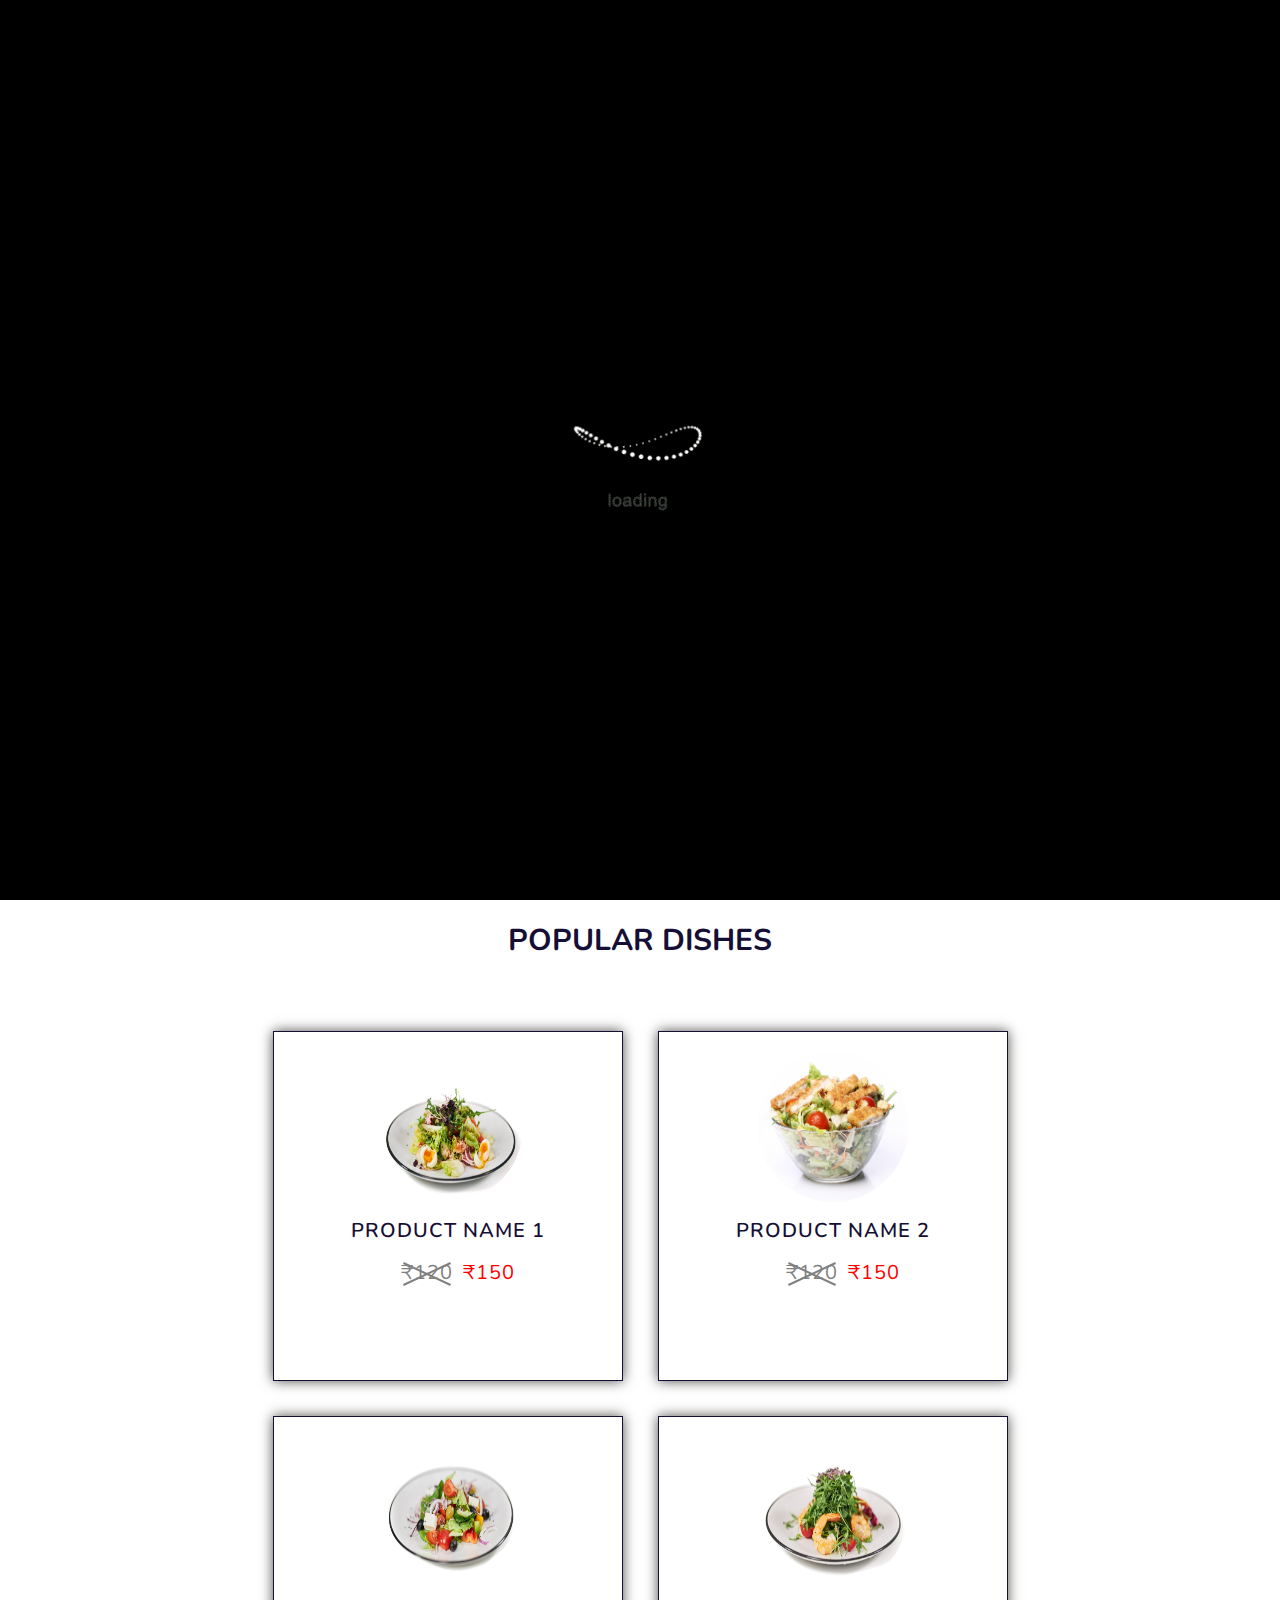
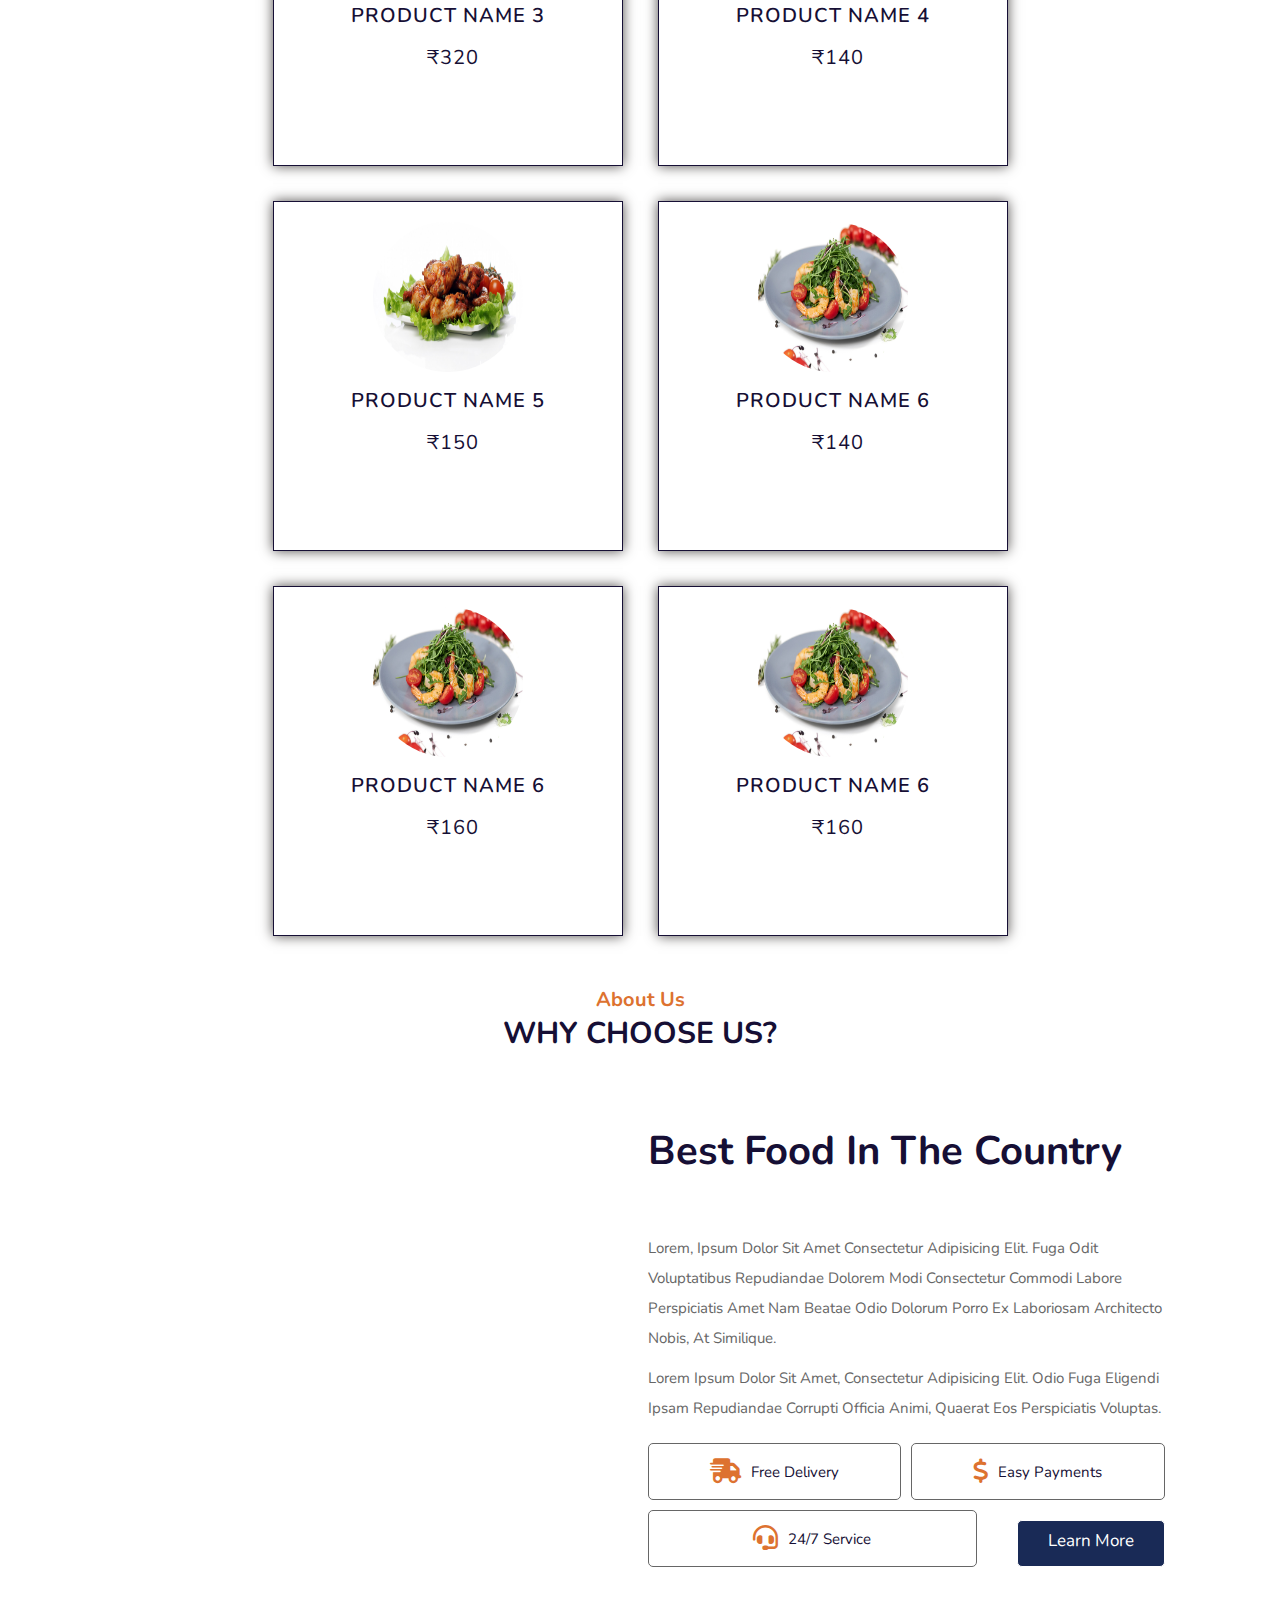
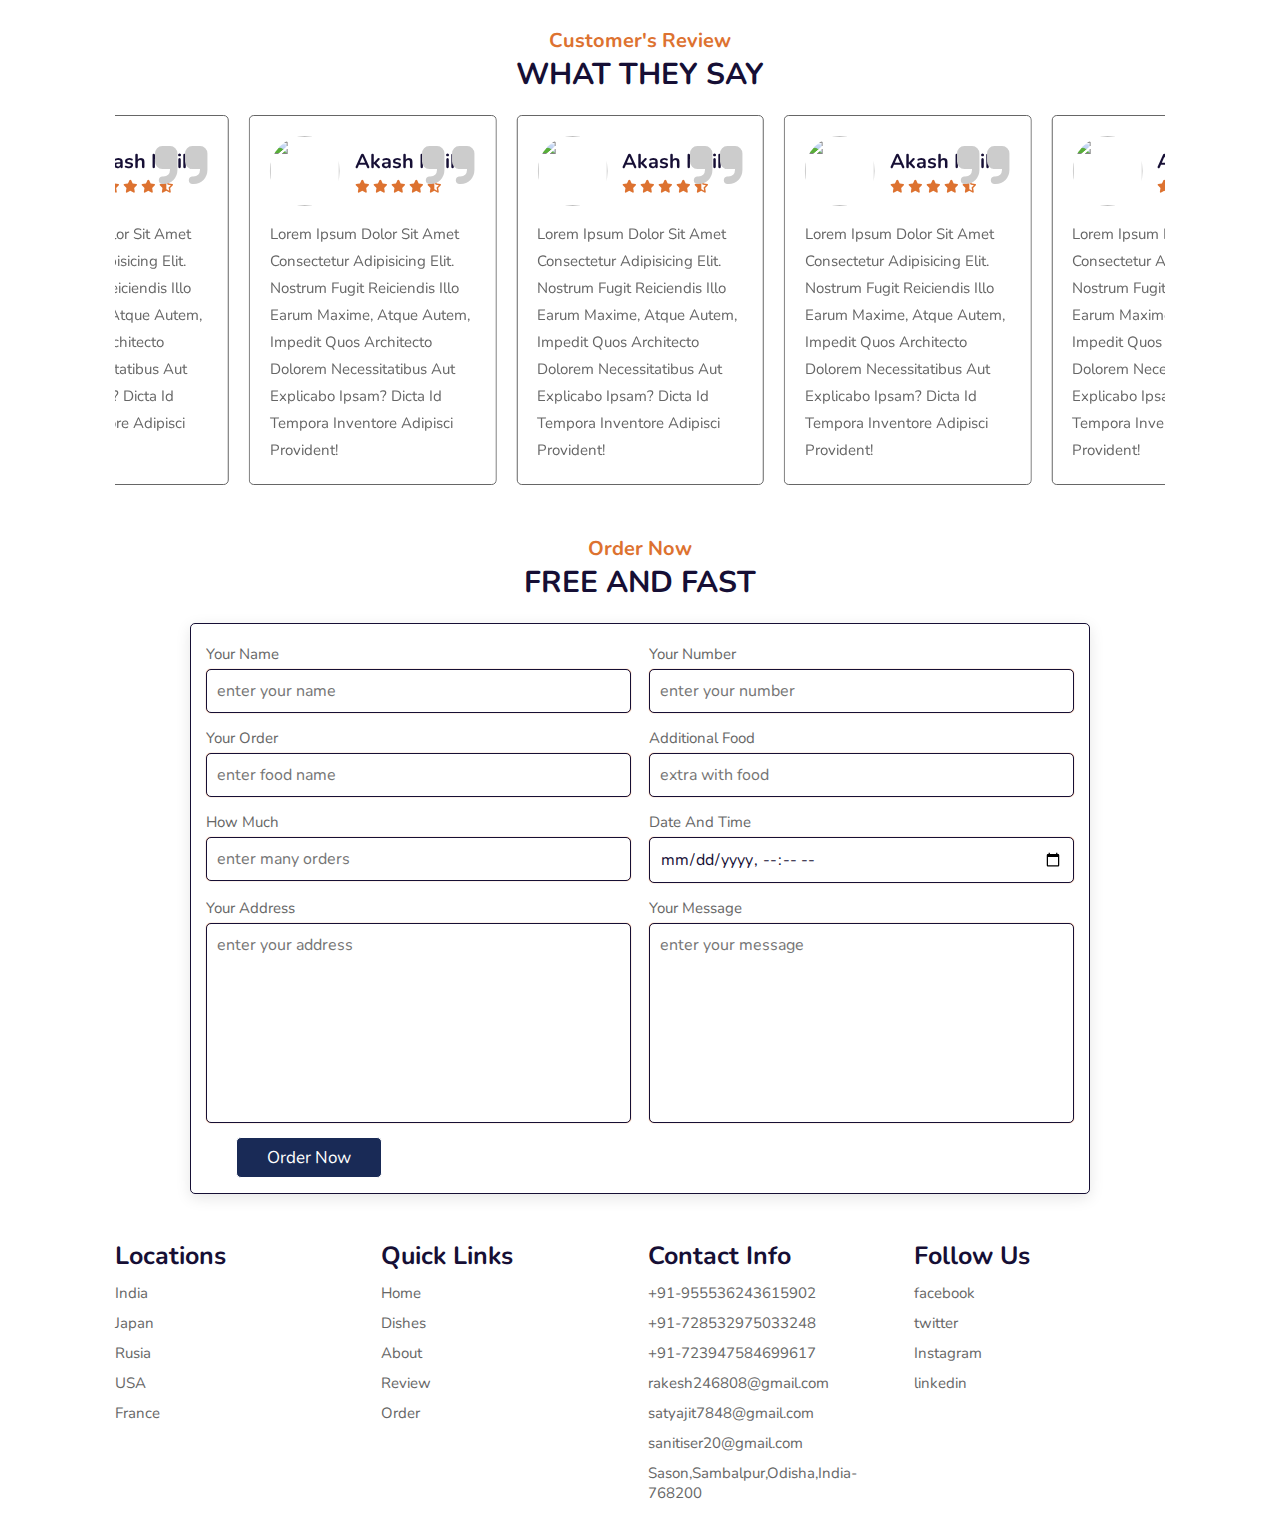
==== commit 9bb2e3bf: "Update index.html" ====
--- a/index.html
+++ b/index.html
@@ -35,7 +35,9 @@
    
 
             <nav class="navbar">
-                <a class="active" href="#home">Home</a>
+                <a href="#home">Home</a>
+                <!-- <a class="active" href="#home">Home</a> -->
+
                 <a href="#dishes">Dishes</a>
                 <a href="#about">About</a> 
                 <a href="#review">Review</a>
@@ -418,11 +420,11 @@
                 <div class="inputBox">
                     <div class="input">
                         <span>your address</span>
-                       <textarea name="" placeholder="enter your address" id="" cols="30" rows="10"></textarea>
+                       <textarea name="" placeholder="enter your address" cols="30" rows="10"></textarea>
                     </div>
                     <div class="input">
                         <span>your message</span>
-                       <textarea name="" placeholder="enter your message" id="" cols="30" rows="10"></textarea>
+                       <textarea name="" placeholder="enter your message"  cols="30" rows="10"></textarea>
                     </div>
                 </div>
 
--- a/style.css
+++ b/style.css
@@ -904,7 +904,6 @@
 {
     height: 50vh;
     display: flex;
-    /* flex-direction: column; */
     flex-wrap: wrap;
     overflow: scroll;
 }
@@ -917,13 +916,11 @@
     row-gap: 10px;
     margin-bottom: 20px;
     font-size: 1.4rem;
-    /* border: 2px solid aqua; */
 }
 
 .listCard li div
 {
     display: flex;
-    /* border: 2px solid aqua; */
     justify-content: center;
     align-items: center;
 }
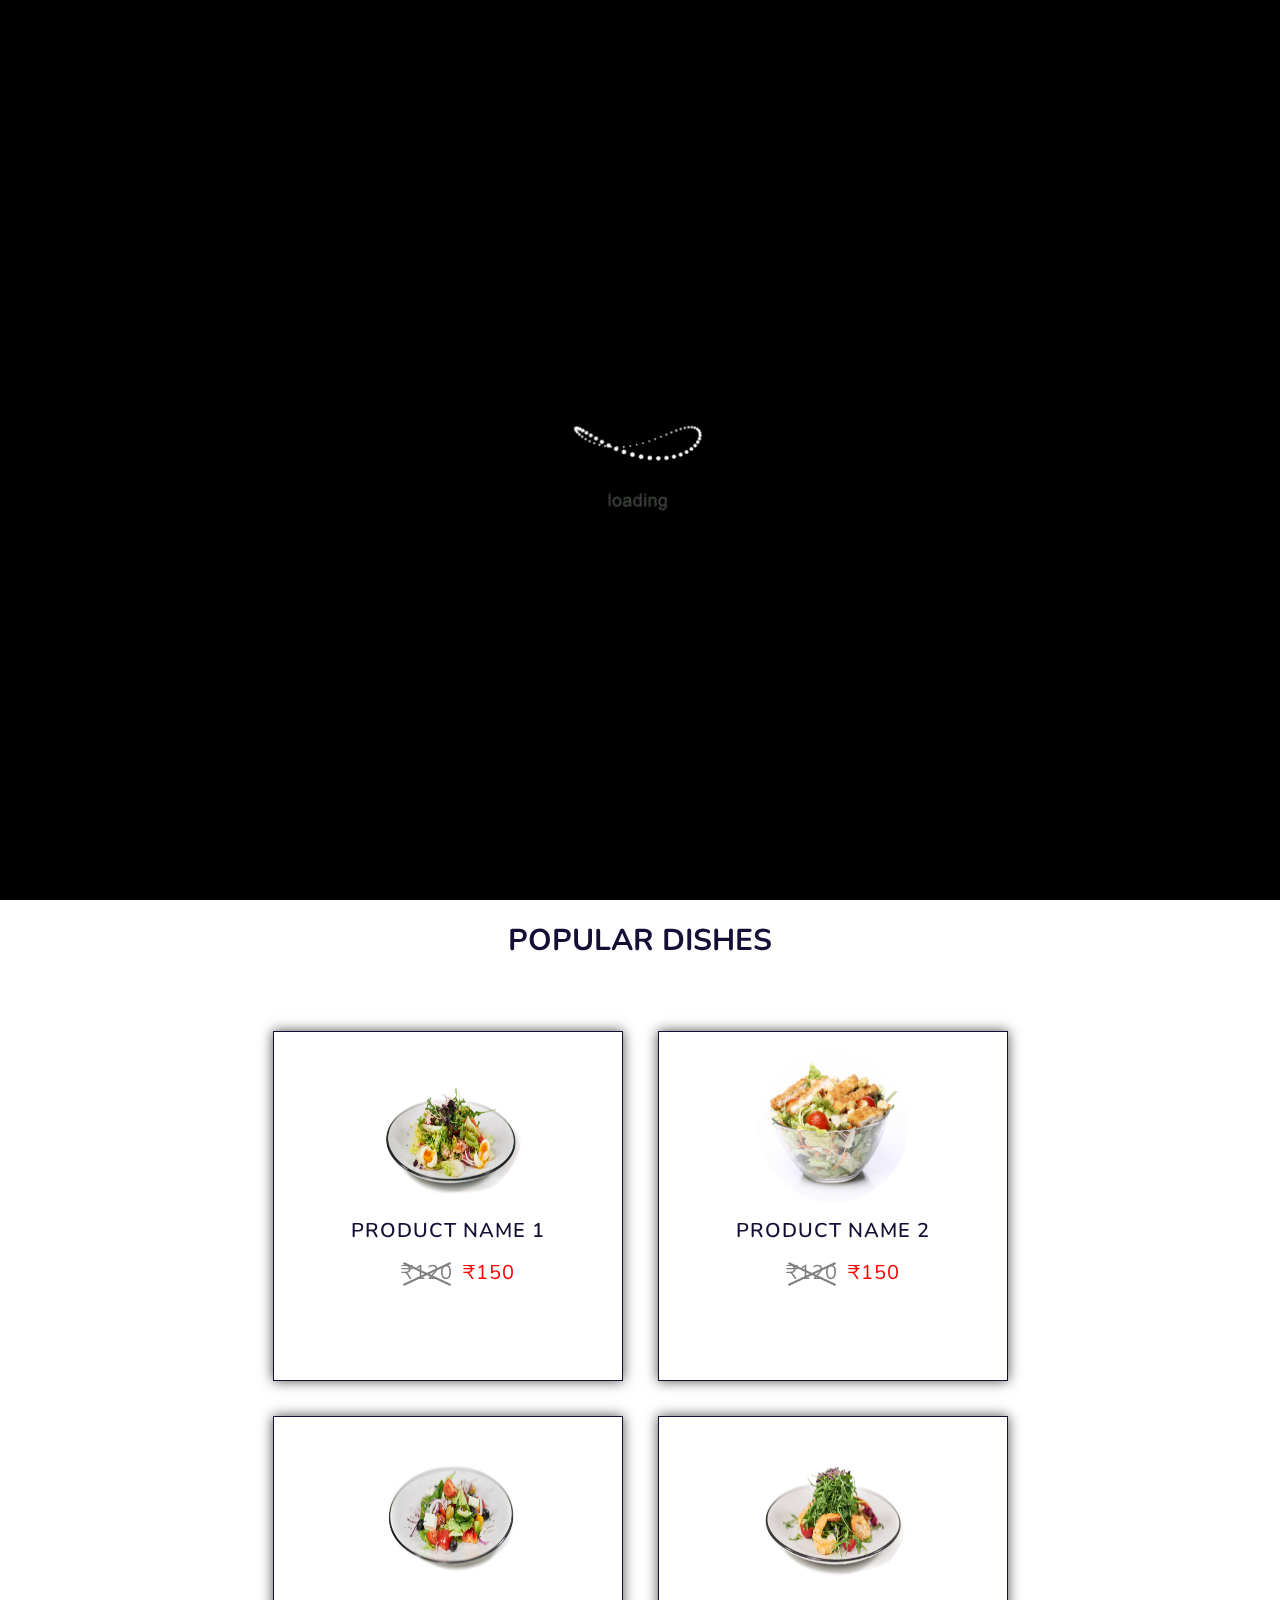
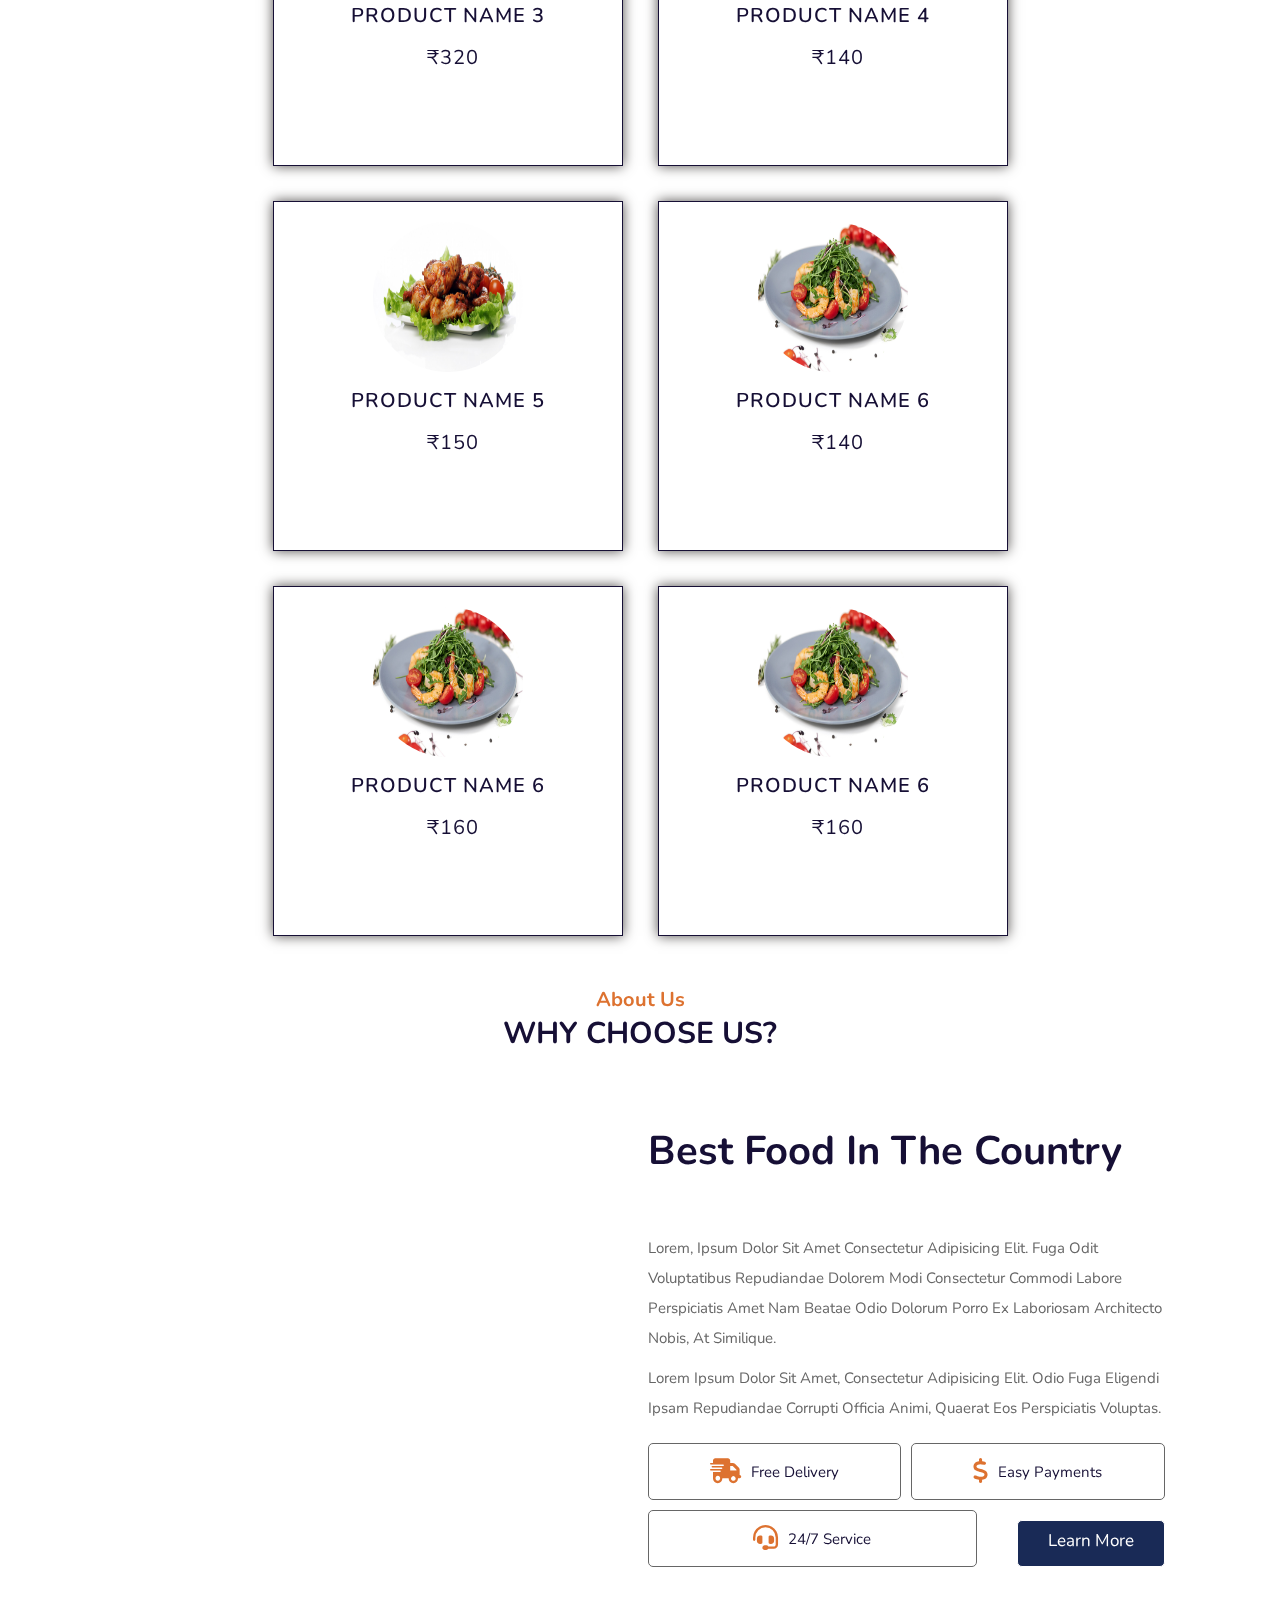
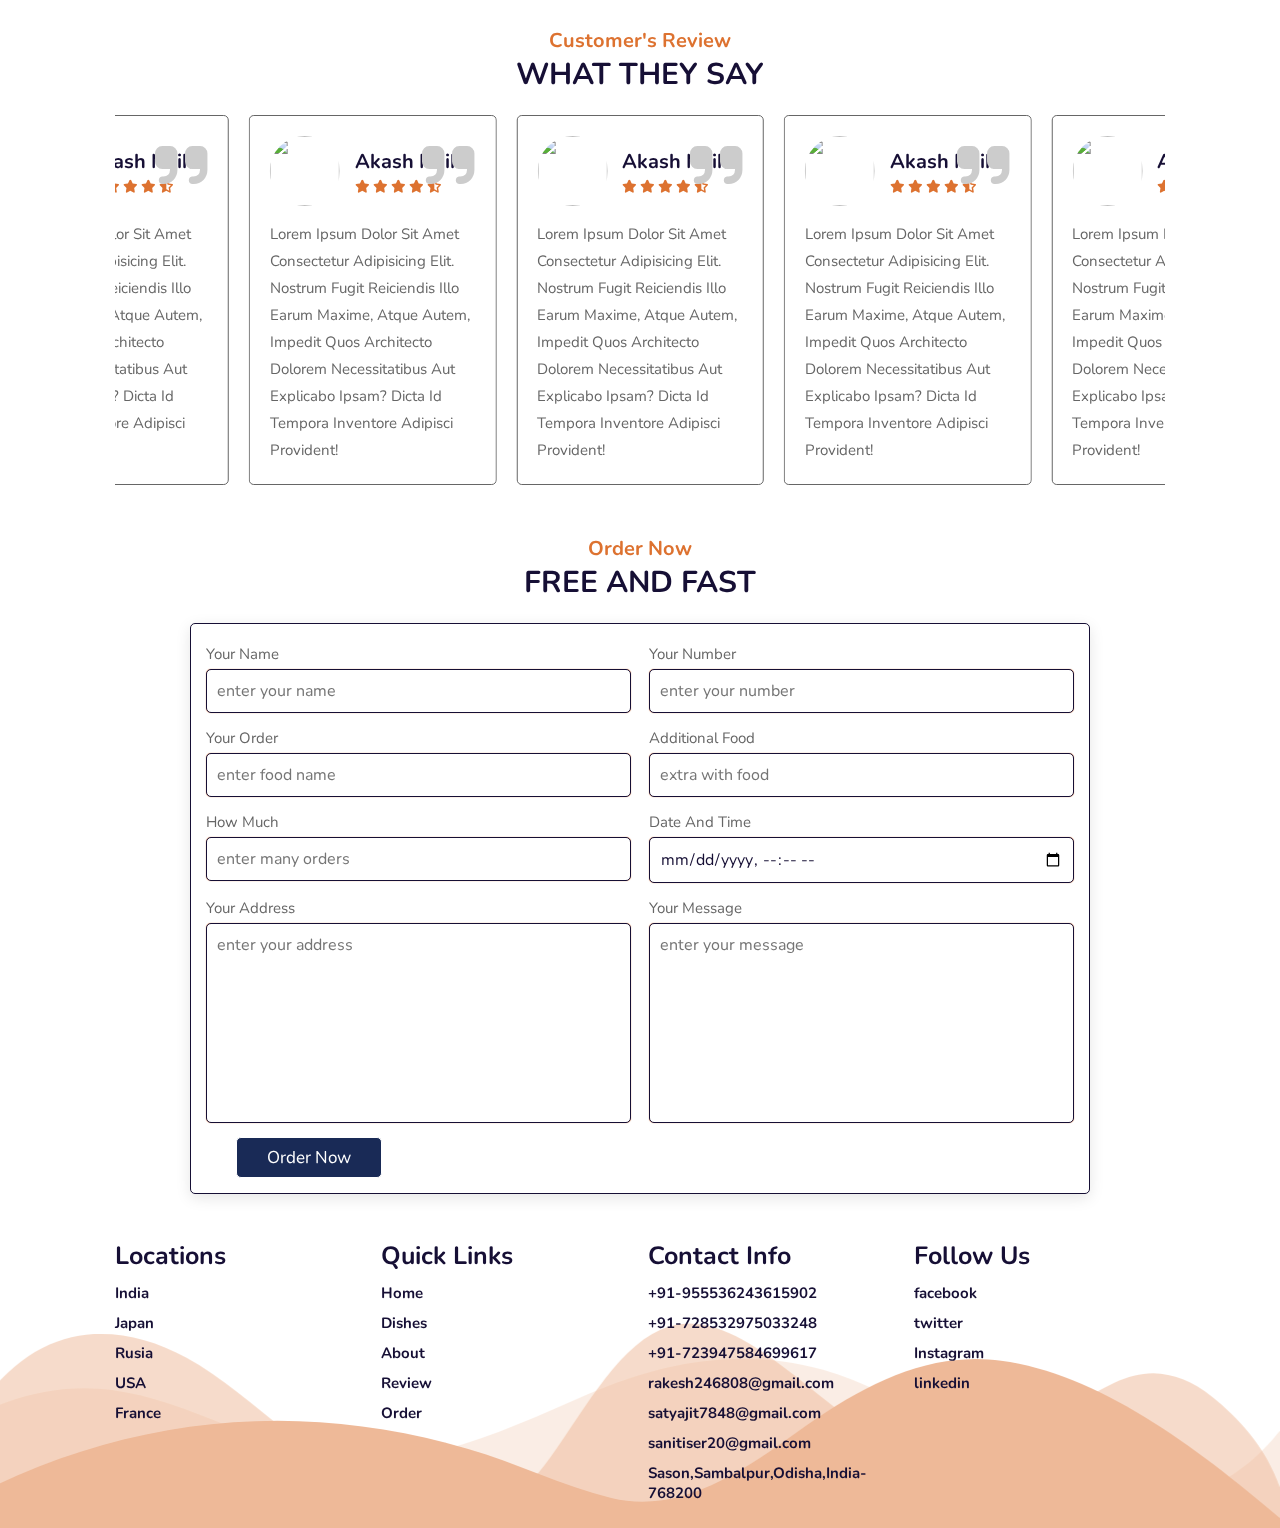
==== commit 9e99a6ec: "Update index.html" ====
--- a/index.html
+++ b/index.html
@@ -478,6 +478,14 @@
                 <a href="#">Instagram</a>
                 <a href="https://www.linkedin.com/in/rakesh-patel-567449242/">linkedin</a>
             </div>
+            
+            <div class="custom-shape-divider-bottom-1697536969">
+                <svg data-name="Layer 1" xmlns="http://www.w3.org/2000/svg" viewBox="0 0 1200 120" preserveAspectRatio="none">
+                    <path d="M0,0V46.29c47.79,22.2,103.59,32.17,158,28,70.36-5.37,136.33-33.31,206.8-37.5C438.64,32.43,512.34,53.67,583,72.05c69.27,18,138.3,24.88,209.4,13.08,36.15-6,69.85-17.84,104.45-29.34C989.49,25,1113-14.29,1200,52.47V0Z" opacity=".25" class="shape-fill"></path>
+                    <path d="M0,0V15.81C13,36.92,27.64,56.86,47.69,72.05,99.41,111.27,165,111,224.58,91.58c31.15-10.15,60.09-26.07,89.67-39.8,40.92-19,84.73-46,130.83-49.67,36.26-2.85,70.9,9.42,98.6,31.56,31.77,25.39,62.32,62,103.63,73,40.44,10.79,81.35-6.69,119.13-24.28s75.16-39,116.92-43.05c59.73-5.85,113.28,22.88,168.9,38.84,30.2,8.66,59,6.17,87.09-7.5,22.43-10.89,48-26.93,60.65-49.24V0Z" opacity=".5" class="shape-fill"></path>
+                    <path d="M0,0V5.63C149.93,59,314.09,71.32,475.83,42.57c43-7.64,84.23-20.12,127.61-26.46,59-8.63,112.48,12.24,165.56,35.4C827.93,77.22,886,95.24,951.2,90c86.53-7,172.46-45.71,248.8-84.81V0Z" class="shape-fill"></path>
+                </svg>
+            </div>
 
         </div>
 
--- a/style.css
+++ b/style.css
@@ -1225,6 +1225,11 @@
 
 /***********  footer (email.number,state etc) section design    ************/
 
+.footer
+{
+    position: relative;
+}
+
 .footer .box-container
 {
     display: grid;
@@ -1245,7 +1250,9 @@
     display: block;
     padding: .5rem 0;
     font-size: 1.5rem;
-    color: var(--light-color);
+    color: var(--font-color);
+    font-weight: 700;
+    z-index: 10;
 }
 
 .footer .box-container .box a:hover
@@ -1253,6 +1260,35 @@
     color: var(--alpha-color);
     text-decoration: underline;
 }
+
+
+/*****   footer background   *********/
+
+.custom-shape-divider-bottom-1697536969 {
+    position: absolute;
+    bottom: 0;
+    left: 0;
+    width: 100%;
+    overflow: hidden;
+    line-height: 0;
+    transform: rotate(180deg);
+    opacity: .5;
+    pointer-events: none;
+    z-index: -10;
+}
+
+.custom-shape-divider-bottom-1697536969 svg {
+    position: relative;
+    display: block;
+    width: calc(105% + 1.3px);
+    height: 223px;
+    transform: rotateY(180deg);
+}
+
+.custom-shape-divider-bottom-1697536969 .shape-fill {
+    fill: var(--alpha-color);
+}
+
 
 
 /************   loader section    ************/
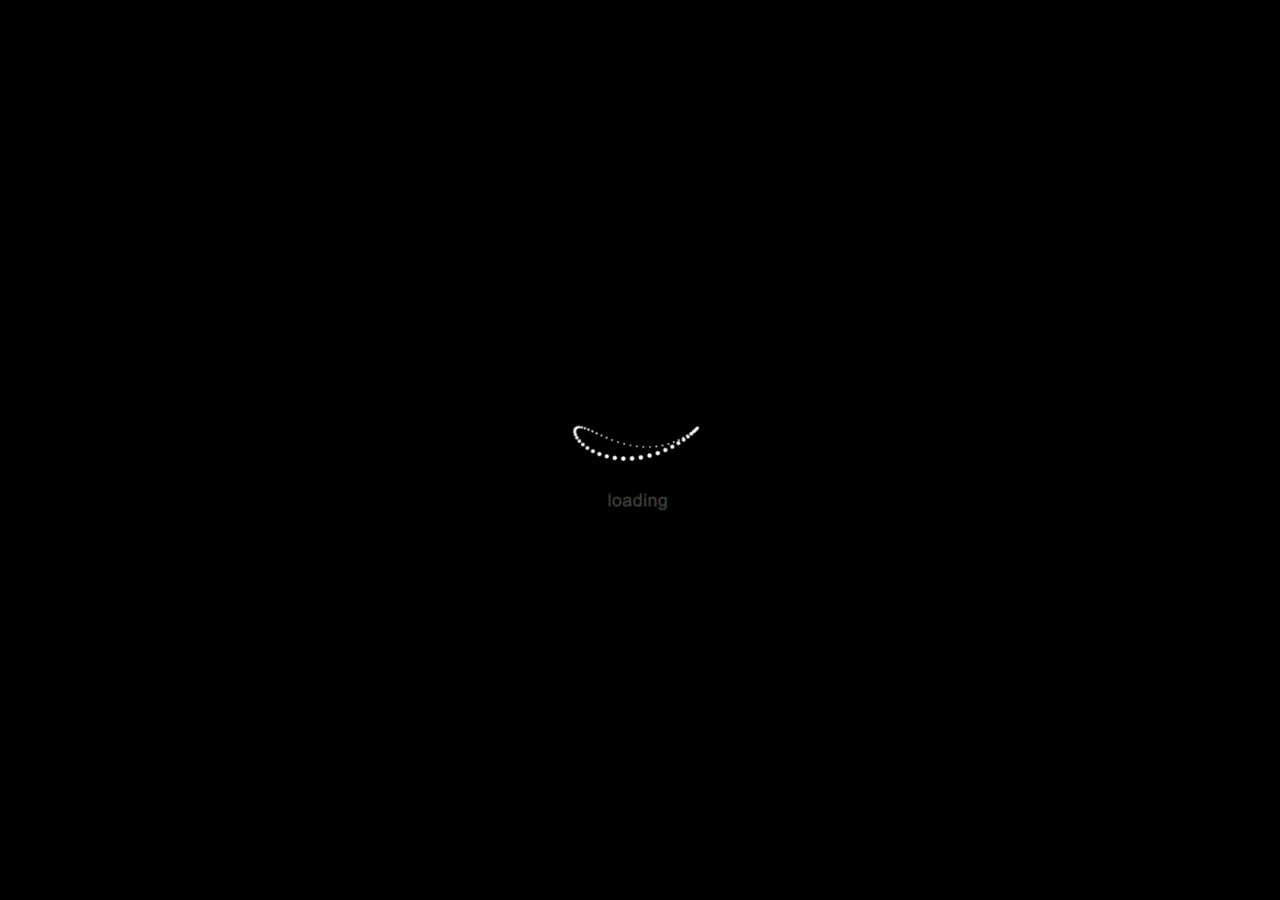
==== commit b1e8054a: "Update index.html" ====
--- a/index.html
+++ b/index.html
@@ -27,9 +27,10 @@
    
 
 </head>
-<body>
-
-    <header>
+<body class="body">
+   
+    <main class="main">
+    <header class="header">
        
         <a href="#" class="logo">OurRestaurant</a>
    
@@ -490,7 +491,7 @@
         </div>
 
     </section>
-
+</main>
 
     <!--  loader part   -->
     <div class="loader-container">
--- a/style.css
+++ b/style.css
@@ -11,18 +11,6 @@
     text-transform: capitalize;      /*  It makes first letter capital */
     transition: all .2s linear;
     scroll-behavior: smooth;
-}
-
-body
-{
-    background: var(--bg-color);
-}
-
-html
-{
-    font-size: 62.5%;
-    overflow-x: hidden;
-    scroll-padding-top: 5.5rem;
 }
 
 :root
@@ -125,12 +113,27 @@
 
 }
 
-@keyframes animateBg
-{
-    100%
-    {
-        filter: hue-rotate(360deg);
-    }
+body
+{
+    background: var(--bg-color);
+}
+
+.body.bodyScroll
+{
+    overflow-y: hidden;
+    height: 100vh;
+}
+
+html
+{
+    font-size: 62.5%;
+    overflow-x: hidden;
+    scroll-padding-top: 5.5rem;
+}
+
+.header.headerblur
+{
+    filter: blur(5px);
 }
 
 
@@ -633,6 +636,11 @@
     height: 100vh;
 }
 
+.home.homeblur
+{
+    filter: blur(5px);
+}
+
 .home .home-slider .slide
 {
     display: flex;
@@ -692,7 +700,7 @@
 /**********************  cart section   ****************************/
 .cart
 {
-   position: fixed;
+   position:fixed;
    /* left: 1; */
    right: 2%;
    top: 8%;
@@ -724,8 +732,8 @@
     bottom: 0;
     width: 100%;
     display: grid;
-    /* border: 2px solid red; */
     grid-template-columns: repeat(2, 1fr);
+    
 }
 
 .cart .checkOut div
@@ -738,12 +746,14 @@
     align-items: center;
     font-weight: bold;
     cursor: pointer;
+    
 }
 
 .cart .checkOut .buybtn
 {
-    display: block;
-    /* border: 2px solid rgb(0, 238, 255); */
+    display: flex;
+    text-align: center;
+    border: 2px solid rgb(0, 238, 255);
     height: 70px ;
 }
 
@@ -756,6 +766,7 @@
 {
     background-color: #1c1f25;
     color: #fff;
+
 }
 
 .cartOpen .cart 
@@ -777,7 +788,7 @@
     align-items: center;
     height: 100%;
     gap: 3.5rem;
-    margin-top: 50px;
+    margin-top: 50px;    
 }
 
 .list .item
@@ -856,9 +867,9 @@
     border-top: 2px solid;
     border-color: inherit;
     
-    -moz-transform:rotate(25deg);
-    -ms-transform:rotate(25deg);
-    -o-transform:rotate(25deg);
+    /* -moz-transform:rotate(25deg); */
+    /* -ms-transform:rotate(25deg); */
+    /* -o-transform:rotate(25deg); */
     transform:rotate(25deg);
 }
 .list .item .price::after
@@ -871,10 +882,10 @@
     border-top: 2px solid;
     border-color: inherit;
     
-    -webkit-transform:rotate(-25deg) rotate(25deg);
-    -moz-transform:rotate(-25deg);
-    -ms-transform:rotate(-25deg);
-    -o-transform:rotate(-25deg);
+    /* -webkit-transform:rotate(-25deg) rotate(25deg); */
+    /* -moz-transform:rotate(-25deg); */
+    /* -ms-transform:rotate(-25deg); */
+    /* -o-transform:rotate(-25deg); */
     transform:rotate(-25deg);
 }
 
@@ -902,10 +913,13 @@
 
 .listCard
 {
-    height: 50vh;
+    max-height: 56vh;
     display: flex;
     flex-wrap: wrap;
     overflow: scroll;
+    overflow-x: hidden;
+    /* border: 2px solid red; */
+
 }
 
 .listCard li
@@ -1292,6 +1306,19 @@
 
 
 /************   loader section    ************/
+
+.main
+{
+    display: none;
+}
+
+.loading-off
+{
+    .main
+    {
+        display: block;
+    }
+}
 
 .loader-container
 {
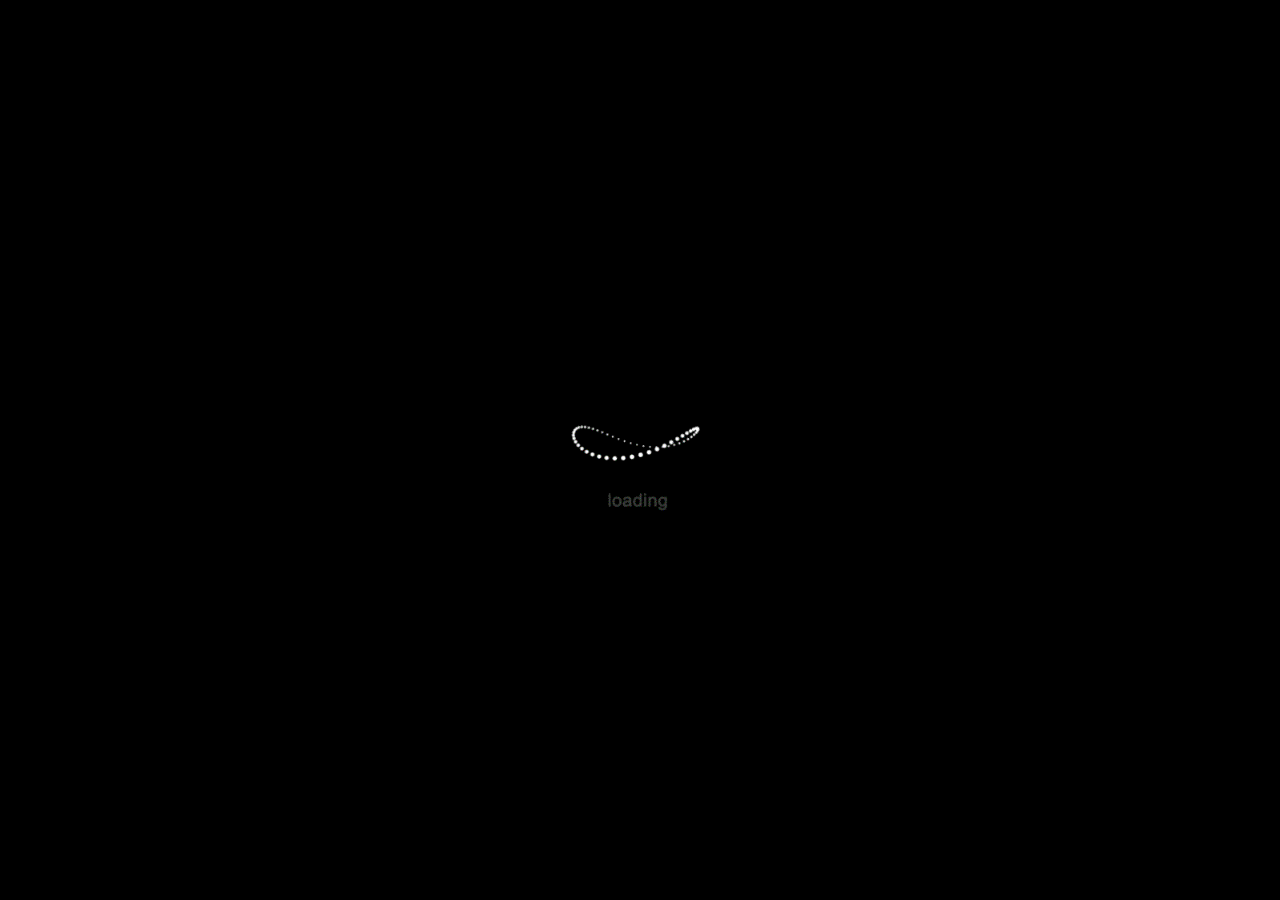
==== commit 0ff26440: "Update index.html" ====
--- a/index.html
+++ b/index.html
@@ -31,14 +31,16 @@
    
     <main class="main">
     <header class="header">
-       
-        <a href="#" class="logo">OurRestaurant</a>
-   
-
+        <div class="header-content">
+
+            
+            <a href="#" class="logo">OurRestaurant</a>
+            
+            
             <nav class="navbar">
                 <a href="#home">Home</a>
                 <!-- <a class="active" href="#home">Home</a> -->
-
+                
                 <a href="#dishes">Dishes</a>
                 <a href="#about">About</a> 
                 <a href="#review">Review</a>
@@ -46,19 +48,24 @@
                 <!-- <a href="./login.html">LogIn</a> -->
             </nav>
             
-            <div class="dot-open">
-                <i class='bx bx-dots-horizontal-rounded' id="dot"></i>  
-            </div>
-
-            <div class="icons">
-                <button class="login-btn" id="form-Open">LOG IN</button>
-                <i class="bx bx-menu" id="menu-bars"></i>
-                <!-- <i class='bx bxs-cool' id="neon-icon"></i> -->
-                <i class='bx bx-moon' id="darkMode-icon"></i>
-                <i class='bx bx-search' id="search-icon"></i>
-                <!-- <a href="#" class='bx bx-heart' id="heart"></a> -->
-                <a href="#" class='bx bx-cart'><span class="quantity">0</span></a>
-            </div>
+            <div class="icons-container">
+
+                    <div class="dot-open">
+                        <i class='bx bx-dots-horizontal-rounded' id="dot"></i>  
+                    </div>
+                    
+                    <div class="icons">
+                    <!-- <button class="login-btn" id="form-Open">LOG IN</button> -->
+                    <i class='bx bx-log-in class="login-btn"' id="form-Open"></i>
+                    <i class="bx bx-menu" id="menu-bars"></i>
+                    <!-- <i class='bx bxs-cool' id="neon-icon"></i> -->
+                    <i class='bx bx-moon' id="darkMode-icon"></i>
+                    <i class='bx bx-search' id="search-icon"></i>
+                    <!-- <a href="#" class='bx bx-heart' id="heart"></a> -->
+                    <a href="#" class='bx bx-cart'><span class="quantity">0</span></a>
+                    </div>
+            </div>
+        </div>
   </header>
 
   <!-- login section  -->
@@ -248,7 +255,7 @@
 
     <!-- Review section -->
 
-    <section class="review" id="review">
+    <sectio class="review" id="review">
 
         <h3 class="sub-heading"> customer's review </h3>
         <h1 class="heading"> what they say </h1>
--- a/style.css
+++ b/style.css
@@ -118,11 +118,11 @@
     background: var(--bg-color);
 }
 
-.body.bodyScroll
+/* .body.bodyScroll
 {
     overflow-y: hidden;
     height: 100vh;
-}
+} */
 
 html
 {
@@ -130,6 +130,23 @@
     overflow-x: hidden;
     scroll-padding-top: 5.5rem;
 }
+
+.header
+{
+    width: 100%;
+    display: flex;
+    justify-content: center;
+    align-items: center;
+}
+
+.header .header-content
+{
+    width: 90%;
+    display: flex;
+    justify-content: space-between;
+    align-items: center;
+}
+
 
 .header.headerblur
 {
@@ -219,7 +236,17 @@
     background: var(--alpha-color);
 }
 
-header .icons i, header .icons a
+.header .icons-container
+{
+     display: flex;
+     flex-direction: column;
+     justify-content: center;
+     align-items: center;
+     border: 2px solid aqua;
+     position: relative;
+}
+
+.icons-container .icons i, .icons-container .icons a
 {
     cursor: pointer;
     margin-left:.5rem;
@@ -243,9 +270,12 @@
 {
     color:var(--underBoxtext-color);
     background: var(--alpha-color);
-    box-shadow:0px 0px 20px var(--alpha-color),
-               0px 0px 30px var(--alpha-color);
+    box-shadow:0px 0px 20px var(--alpha-color),               0px 0px 30px var(--alpha-color);
     transform: rotate(360deg);
+    -webkit-transform: rotate(360deg);
+    -moz-transform: rotate(360deg);
+    -ms-transform: rotate(360deg);
+    -o-transform: rotate(360deg);
 }
 
 header .dot-open i
@@ -256,16 +286,23 @@
     width: 4.5rem;
     text-align: center;
     font-size: 1.7rem;
-    color: var(--font-color);
     border-radius: 50%;
     color:var(--underBoxtext-color);
     background: var(--alpha-color);
     box-shadow:0px 0px 20px var(--alpha-color);
+    -webkit-border-radius: 50%;
+    -moz-border-radius: 50%;
+    -ms-border-radius: 50%;
+    -o-border-radius: 50%;
 }
 
 header .dot-open i:hover
 {
     transform: rotate(360deg);
+    -webkit-transform: rotate(360deg);
+    -moz-transform: rotate(360deg);
+    -ms-transform: rotate(360deg);
+    -o-transform: rotate(360deg);
 }
 
 header .icons #menu-bars
@@ -446,6 +483,7 @@
 .forgot-password:hover
 {
     color: var(--login-hover-color);
+
 }
 
 .log-btn
@@ -1447,12 +1485,14 @@
         flex-direction: column;
         justify-content: space-evenly;
         align-items: center;
+        width: 100%;
         top: 100%;
         left: 10;
         right: 0;
+        gap: 1rem;
         background: transparent;
         border-top: .1rem solid rgba(0,0,0,.2);
-        border-bottom: .1rem solid rgba(0,0,0,.2);
+        border: .1rem solid rgba(0,0,0,.2);
         padding: 1rem;
         clip-path: polygon(0 0, 100% 0, 100% 0, 0 0);
     }
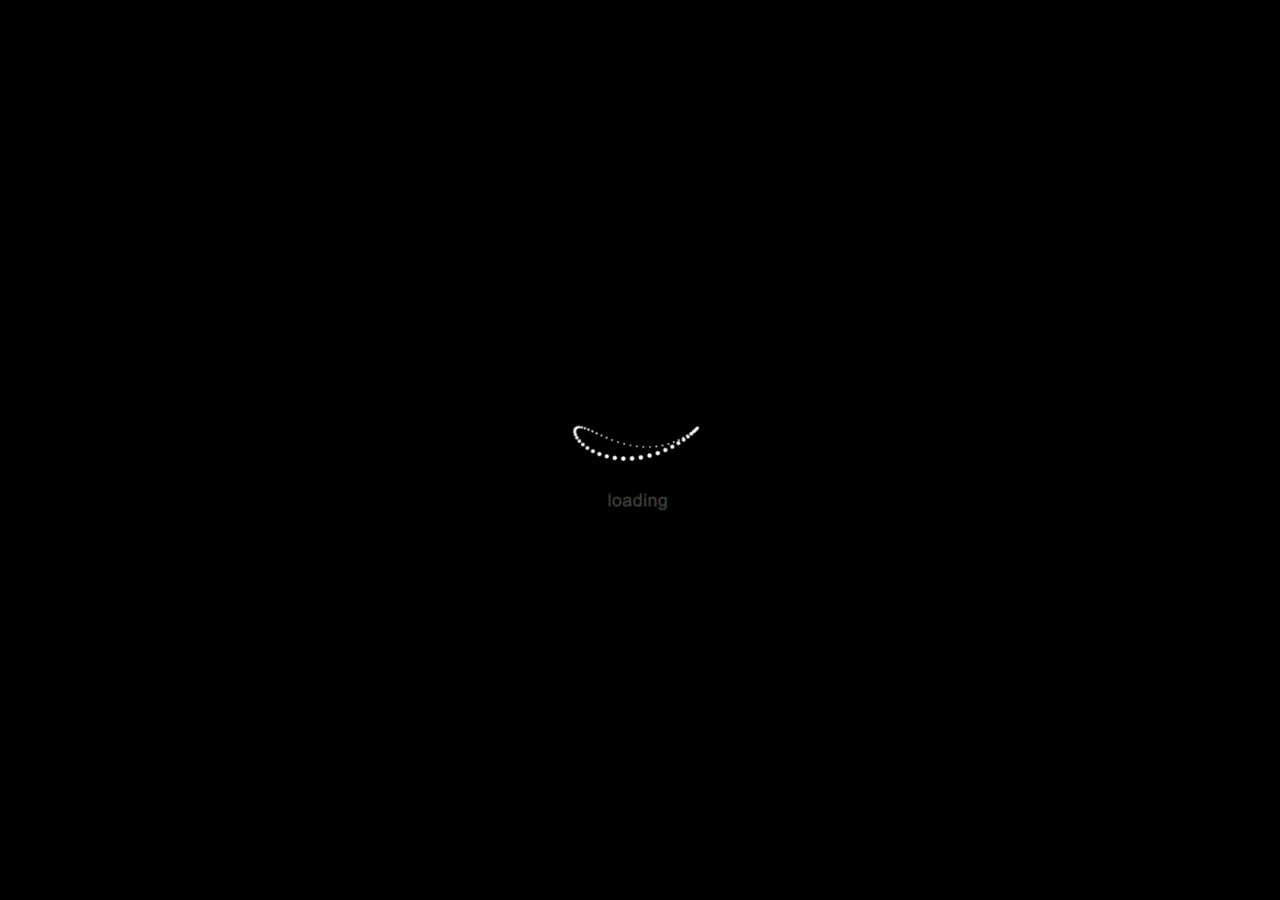
==== commit 900cd2c6: "Update index.html" ====
--- a/index.html
+++ b/index.html
@@ -60,7 +60,7 @@
                     <i class="bx bx-menu" id="menu-bars"></i>
                     <!-- <i class='bx bxs-cool' id="neon-icon"></i> -->
                     <i class='bx bx-moon' id="darkMode-icon"></i>
-                    <i class='bx bx-search' id="search-icon"></i>
+                    <!-- <i class='bx bx-search' id="search-icon"></i> -->
                     <!-- <a href="#" class='bx bx-heart' id="heart"></a> -->
                     <a href="#" class='bx bx-cart'><span class="quantity">0</span></a>
                     </div>
@@ -470,19 +470,13 @@
 
             <div class="box">
                 <h3>contact info</h3>
-                <a href="#">+91-955536243615902</a>
-                <a href="#">+91-728532975033248</a>
-                <a href="#">+91-723947584699617</a>
                 <a href="#">rakesh246808@gmail.com</a>
-                <a href="#">satyajit7848@gmail.com</a>
-                <a href="#">sanitiser20@gmail.com</a>
-                <a href="#">Sason,Sambalpur,Odisha,India-768200</a>
             </div>
 
             <div class="box">
                 <h3>Follow us</h3>
                 <a href="#">facebook</a>
-                <a href="#">twitter</a>
+                <a href="#">Github</a>
                 <a href="#">Instagram</a>
                 <a href="https://www.linkedin.com/in/rakesh-patel-567449242/">linkedin</a>
             </div>
@@ -511,4 +505,4 @@
     
     <script src="script.js"></script>
 </body>
-</html>
+                </html>
--- a/style.css
+++ b/style.css
@@ -15,8 +15,9 @@
 
 :root
 {
-    --alpha-color: #dd7230;
-    --font-color:#160f35;
+    --alpha-color: #30c3dd9a;
+    /* --alpha-color: #dd7230; */
+    --font-color:#000000;
     --bg-navbar:#ffffff;
 
     --light-color:#666;
@@ -31,7 +32,7 @@
     --dots-color:var(--light-color);
 
     --btnhover-color:var(--alpha-color);
-    --borderbtn-color:#fff;
+    --borderbtn-color:#000000;
     --bgbtn-color:#192a56;
     --btnboxhover-color:white;
 
@@ -54,12 +55,12 @@
 {
     --bg-color:black;
     --logo-color:rgb(255, 255, 255);
-    --font-color:#fff;
+    --font-color:#ffffff;
 
     
     --bg-navbar:#1b1e22;
     --navbaar-font-color:#ffffff;
-    
+    --borderbtn-color:#fff;
     --light-color:#e4e1e1;
     --dots-color:#ffffff;
     --evenPages-color:black;
@@ -72,7 +73,8 @@
       /****  login and sign-up section colors  *****/
     --login-bg-color:#000000;
     --login_signin-shadow-color:var(--alpha-color);
-    --login-font-color:#ffffff;
+    --login-fontf-color:gray;
+    --login-fonts-color:#ffffff;
     --login-sign_up:#ff0000;
     --login-hover-color:#ff00dd;
     --forget-password-color:#ff0000;
@@ -209,10 +211,12 @@
     top: 0;
     left: 0;
     right: 0;
-    background:var(--underBoxtext-color);
+    /* background:var(--underBoxtext-color); */
+    background:transparent;
     padding: 1rem 3%;
     z-index: 1000;
     box-shadow: var(--box-shadow);
+    backdrop-filter: blur(10px);
 }
 
 header .logo
@@ -242,7 +246,7 @@
      flex-direction: column;
      justify-content: center;
      align-items: center;
-     border: 2px solid aqua;
+     /* border: 2px solid aqua; */
      position: relative;
 }
 
@@ -432,21 +436,19 @@
     padding: 1rem;
 }
 
-
-.log-in label
+.log-in .input-field
+{
+    margin-bottom: 2rem;
+    width: 100%;
+    display: flex;
+    align-items: center;
+    justify-content: space-between;
+}
+
+.input-field label
 {
     font-size: 1.8rem;
     color: var(--login-font-color);
-}
-
-
-.log-in .input-field
-{
-    margin-bottom: 2rem;
-    width: 100%;
-    display: flex;
-    align-items: center;
-    justify-content: space-between;
 }
 
 .input-field input
@@ -458,7 +460,7 @@
     background: var(--login-bg-color);
     border-radius: 1rem;
     padding: .8rem;
-    color: var(--alpha-color);
+    color: var(--login-fonts-color);
     border: 1px solid var(--alpha-color);
 }
 
@@ -469,7 +471,7 @@
 
 .input-field input::placeholder
 {
-    color: var(--login-font-color);
+    color: var(--login-fontf-color);
 }
 
 .log-in .forgot-password
@@ -483,7 +485,6 @@
 .forgot-password:hover
 {
     color: var(--login-hover-color);
-
 }
 
 .log-btn
@@ -837,7 +838,8 @@
     align-items: center;
     flex-direction: column;
     text-align: center;
-    background-color: var(--bg-color);
+    /* background-color: var(--bg-color); */
+    background-color:rgba(191, 191, 191, 0.122);
     padding: 20px;
     box-shadow: 0 0 1.2rem var(--alphaneon-color);
     letter-spacing: 1px;
@@ -887,9 +889,8 @@
 
 .list .item .newprice
 {
-    font-size: 2rem;
-    color: rgb(255, 0, 0);
-
+   font-size: 2rem;
+   color: rgb(255, 0, 0);
    position: relative;
    display: inline-block; 
    margin-left: 1rem;
@@ -904,10 +905,6 @@
     right: 0;
     border-top: 2px solid;
     border-color: inherit;
-    
-    /* -moz-transform:rotate(25deg); */
-    /* -ms-transform:rotate(25deg); */
-    /* -o-transform:rotate(25deg); */
     transform:rotate(25deg);
 }
 .list .item .price::after
@@ -919,19 +916,17 @@
     right: 0;
     border-top: 2px solid;
     border-color: inherit;
-    
-    /* -webkit-transform:rotate(-25deg) rotate(25deg); */
-    /* -moz-transform:rotate(-25deg); */
-    /* -ms-transform:rotate(-25deg); */
-    /* -o-transform:rotate(-25deg); */
     transform:rotate(-25deg);
 }
 
 
 .list .item button
 {
-    background-color:var(--alpha-color);
-    color: var(--borderbtn-color);
+    /* background-color:var(--alpha-color); */
+    /* background-color:gray; */
+    backdrop-filter:blur(10px);
+    background: transparent;
+    color: var(--font-color);
     padding: 10px;
     width: 80%;
     position: absolute;
